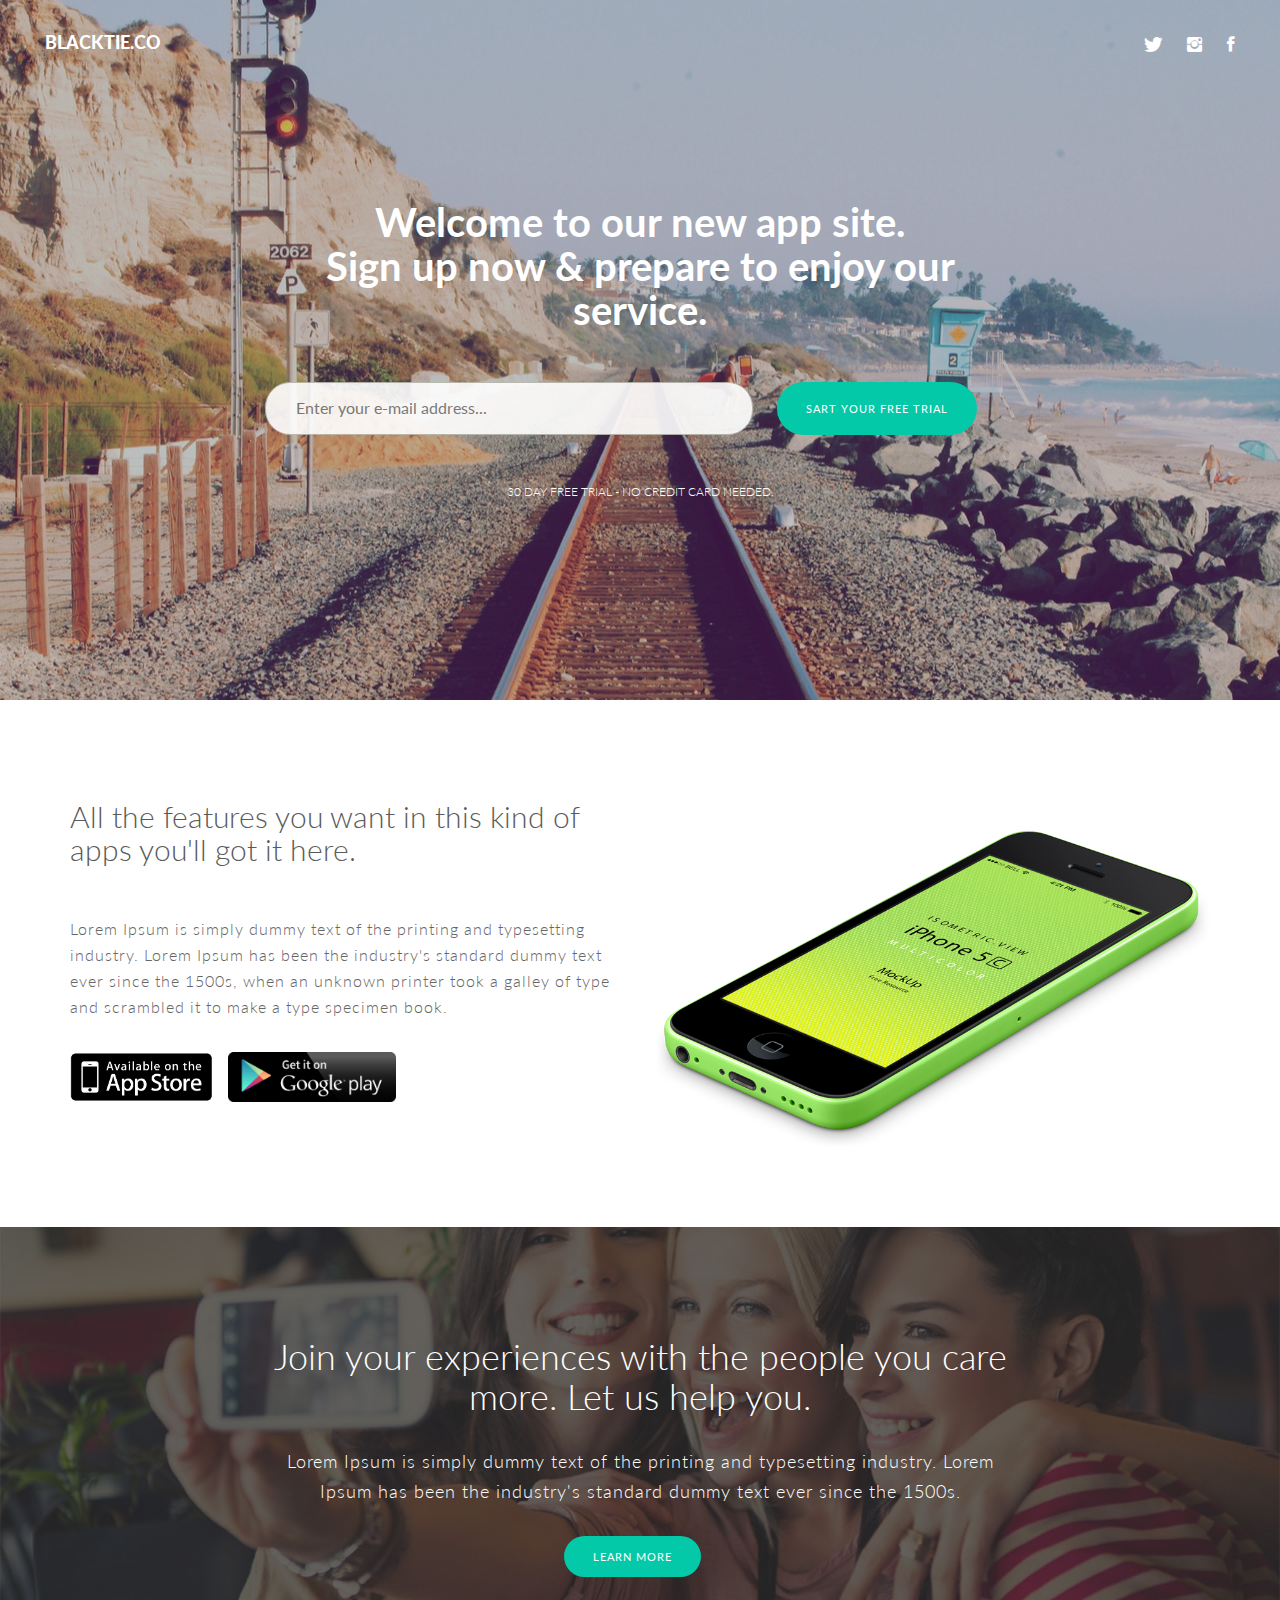
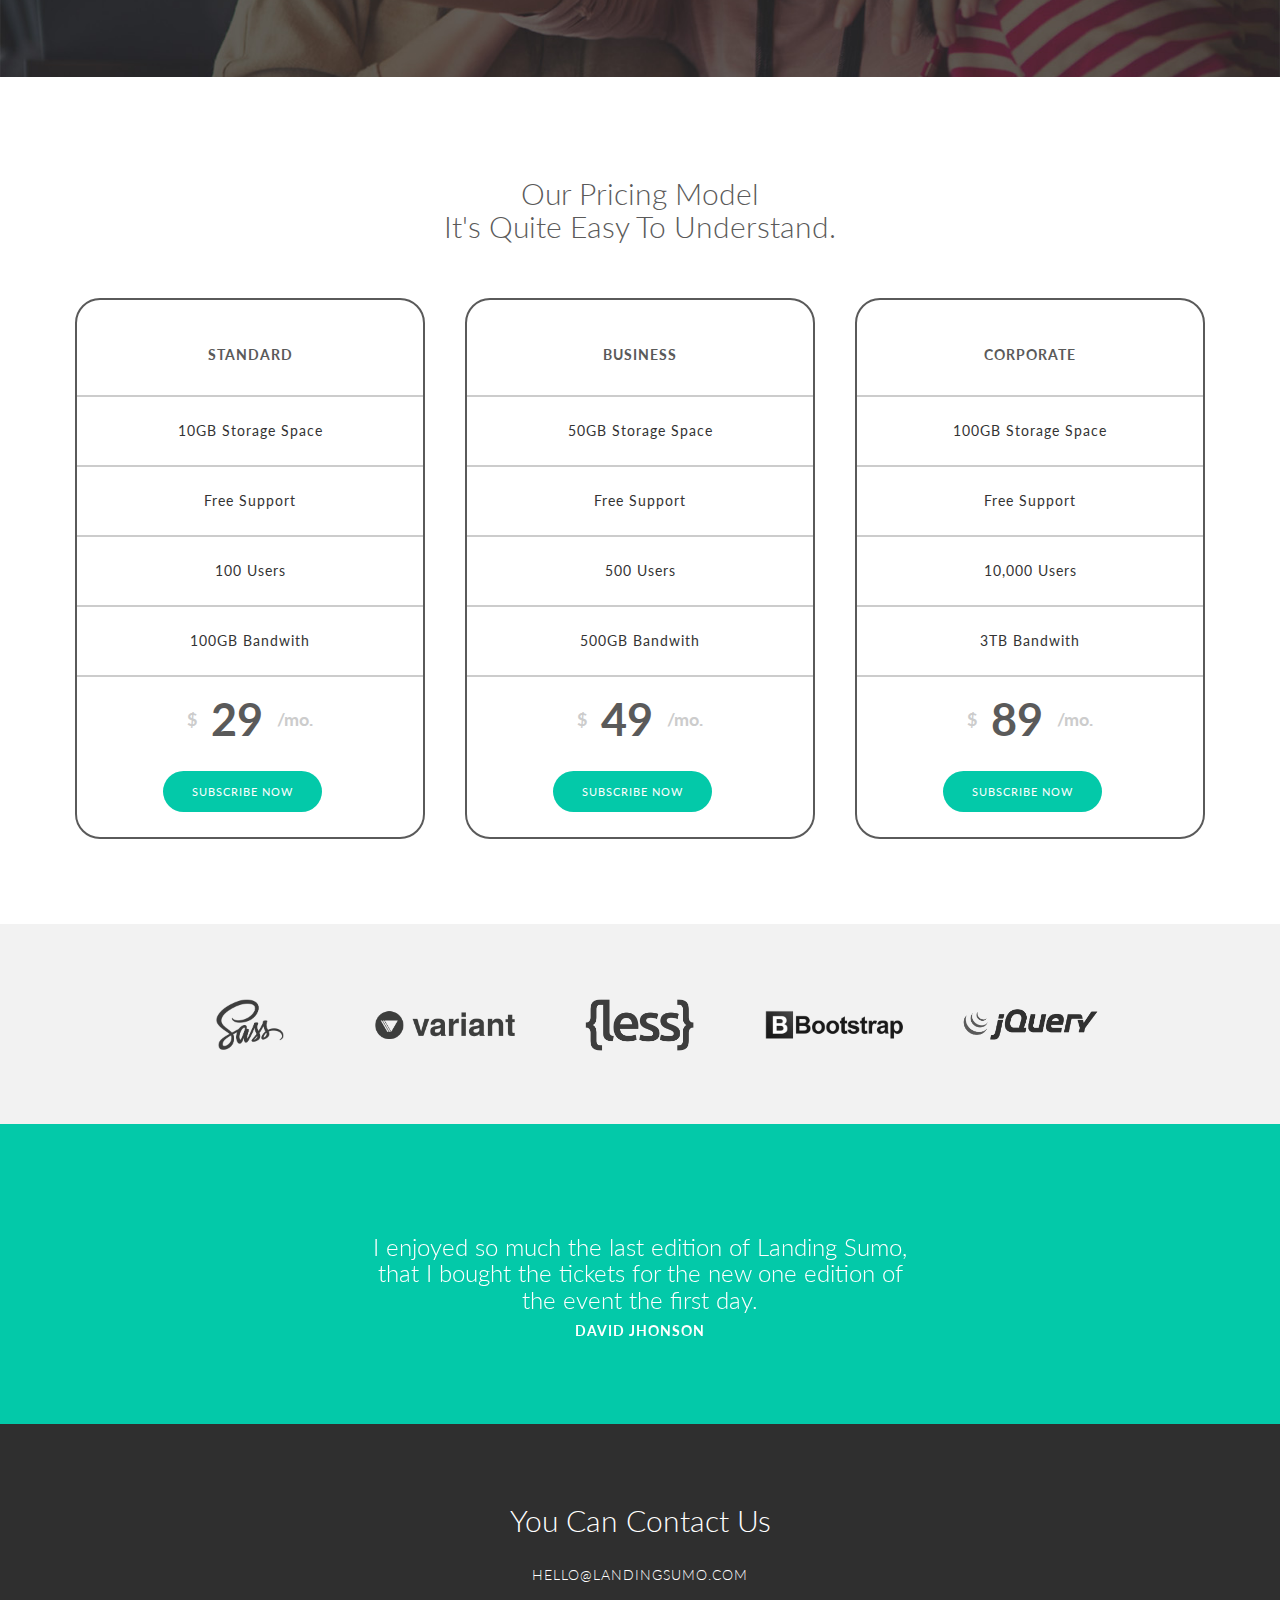
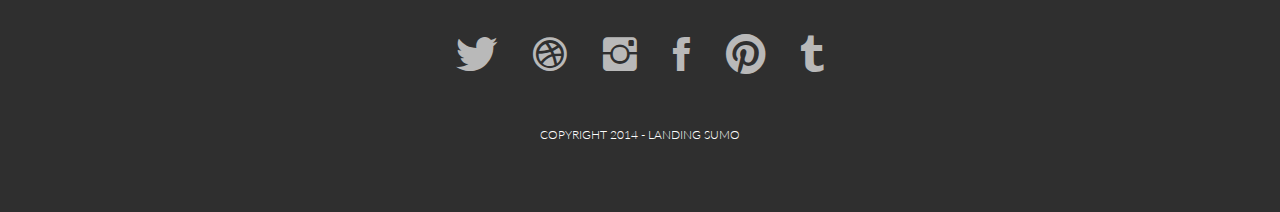
==== index.html @ c18f1198 "init" ====
<!DOCTYPE html>
<html lang="en">
  <head>
    <meta charset="utf-8">
    <meta http-equiv="X-UA-Compatible" content="IE=edge">
    <meta name="viewport" content="width=device-width, initial-scale=1">
    <meta name="description" content="">
    <meta name="author" content="">
    <link rel="icon" href="assets/img/favicon.ico">

    <title>BlackTie.co - Sumo Lading</title>

    <!-- Bootstrap core CSS -->
    <link href="assets/css/bootstrap.css" rel="stylesheet">

    <!-- Custom styles for this template -->
    <link href="assets/css/ionicons.min.css" rel="stylesheet">
    <link href="assets/css/style.css" rel="stylesheet">


    <!-- IE10 viewport hack for Surface/desktop Windows 8 bug -->
    <script src="assets/js/ie10-viewport-bug-workaround.js"></script>

    <!-- HTML5 shim and Respond.js IE8 support of HTML5 elements and media queries -->
    <!--[if lt IE 9]>
      <script src="https://oss.maxcdn.com/html5shiv/3.7.2/html5shiv.min.js"></script>
      <script src="https://oss.maxcdn.com/respond/1.4.2/respond.min.js"></script>
    <![endif]-->
  </head>

  <body>

    <div id="h">
      <div class="logo">BLACKTIE.CO</div>
      <div class="social hidden-xs">
        <a href="#"><i class="ion-social-twitter"></i></a>
        <a href="#"><i class="ion-social-instagram"></i></a>
        <a href="#"><i class="ion-social-facebook"></i></a>
      </div>
      <div class="container">
        <div class="row">
          <div class="col-md-8 col-md-offset-2 centered">
            <h1>Welcome to our new app site.<br/>Sign up now & prepare to enjoy our service.</h1>
            <div class="mtb">
              <form role="form" action="register.php" method="post" enctype="plain"> 
                <input type="email" name="email" class="subscribe-input" placeholder="Enter your e-mail address..." required>
                <button class='btn btn-conf btn-green' type="submit">Sart your free trial</button>
              </form>
            </div><!--/mt-->
            <h6>30 DAY FREE TRIAL - NO CREDIT CARD NEEDED.</h6>
          </div>
        </div><!--/row-->
      </div><!--/container-->
    </div><!-- /H -->

    <div class="container ptb">
      <div class="row">
        <div class="col-md-6">
          <h2>All the features you want in this kind of apps you'll got it here.</h2>
          <p class="mt">Lorem Ipsum is simply dummy text of the printing and typesetting industry. Lorem Ipsum has been the industry's standard dummy text ever since the 1500s, when an unknown printer took a galley of type and scrambled it to make a type specimen book.</p>
          <p class="store">
            <a href="#"><img src="assets/img/app-store.png" height="50" alt=""></a>
            <a href="#"><img src="assets/img/google-play.png" height="50" alt=""></a>
          </p>
        </div>
        <div class="col-md-6">
          <img src="assets/img/phone.png" class="img-responsive mt" alt="">
        </div>
      </div><!--/row-->
    </div><!--/container-->

    <div id="sep">
      <div class="container">
        <div class="row centered">
          <div class="col-md-8 col-md-offset-2">
            <h1>Join your experiences with the people you care more. Let us help you.</h1>
            <h4>Lorem Ipsum is simply dummy text of the printing and typesetting industry. Lorem Ipsum has been the industry's standard dummy text ever since the 1500s.</h4>
            <p><button class="btn btn-conf-2 btn-green">Learn More</button></p>
          </div><!--/col-md-8-->
        </div>
      </div>
    </div><!--/sep-->

    <div class="container ptb">
      <div class="row centered">
        <h2 class="mb">Our Pricing Model<br/>It's Quite Easy To Understand.</h2>
        <div class="col-md-4">
          <div class="price-table">
              <div class="p-head">
                Standard
              </div>
              <div class="p-body">
                <ul class="features">
                  <li>10GB Storage Space</li>
                  <li>Free Support</li>
                  <li>100 Users</li>
                  <li>100GB Bandwith</li>
                </ul>
                <div class="price">
                  <span class="sub">$</span>
                  <span class="detail">29</span>
                  <span class="sub">/mo.</span>
                </div><!--/price-->
                <button class="btn btn-conf-2 btn-green">Subscribe Now</button>
              </div><!--/p-body-->
          </div><!--/price-table-->
        </div><!--/col-md-4-->

         <div class="col-md-4">
          <div class="price-table">
              <div class="p-head">
                Business
              </div>
              <div class="p-body">
                <ul class="features">
                  <li>50GB Storage Space</li>
                  <li>Free Support</li>
                  <li>500 Users</li>
                  <li>500GB Bandwith</li>
                </ul>
                <div class="price">
                  <span class="sub">$</span>
                  <span class="detail">49</span>
                  <span class="sub">/mo.</span>
                </div><!--/price-->
                <button class="btn btn-conf-2 btn-green">Subscribe Now</button>
              </div><!--/p-body-->
          </div><!--/price-table-->
        </div><!--/col-md-4-->

         <div class="col-md-4">
          <div class="price-table">
              <div class="p-head">
                Corporate
              </div>
              <div class="p-body">
                <ul class="features">
                  <li>100GB Storage Space</li>
                  <li>Free Support</li>
                  <li>10,000 Users</li>
                  <li>3TB Bandwith</li>
                </ul>
                <div class="price">
                  <span class="sub">$</span>
                  <span class="detail">89</span>
                  <span class="sub">/mo.</span>
                </div><!--/price-->
                <button class="btn btn-conf-2 btn-green">Subscribe Now</button>
              </div><!--/p-body-->
          </div><!--/price-table-->
        </div><!--/col-md-4-->
      </div><!--/row-->
    </div><!--/container-->

    <div id="g">
      <div class="container">
        <div class="row sponsor centered">
          <div class="col-sm-2 col-sm-offset-1">
            <img src="assets/img/client1.png" alt="">
          </div>
          <div class="col-sm-2">
            <img src="assets/img/client3.png" alt="">
          </div>
          <div class="col-sm-2">
            <img src="assets/img/client2.png" alt="">
          </div>
          <div class="col-sm-2">
            <img src="assets/img/client4.png" alt="">
          </div>
          <div class="col-sm-2">
            <img src="assets/img/client5.png" alt="">
          </div>
        </div><!--/row-->
      </div>
    </div><!--/g-->

    <div id="green">
      <div class="container">
        <div class="row">
          <div class="col-md-6 col-md-offset-3 centered">
            <div id="carousel-example-generic" class="carousel slide" data-ride="carousel">
              <!-- Wrapper for slides -->
              <div class="carousel-inner">
                <div class="item active">
                  <h3>I enjoyed so much the last edition of Landing Sumo, that I bought the tickets for the new one edition of the event the first day.</h3>
                  <h5><tgr>DAVID JHONSON</tgr></h5>
                </div>
                <div class="item">
                  <h3>It is a long established fact that a reader will be distracted by the readable content of a page when looking at its layout.</h3>
                  <h5><tgr>MARK LAWRENCE</tgr></h5>
                </div>
                <div class="item">
                  <h3>There are many variations of passages of Lorem Ipsum available, but the majority have suffered alteration, by injected humour.</h3>
                  <h5><tgr>LISA SMITH</tgr></h5>
                </div>
              </div>
            </div><!--/Carousel-->

          </div>
        </div><!--/row-->
      </div><!--/container-->
    </div><!--/green-->

    <div id="f">
      <div class="container">
        <div class="row centered">
          <h2>You Can Contact Us</h2>
          <h5>HELLO@LANDINGSUMO.COM</h5>

          <p class="mt">
            <a href="#"><i class="ion-social-twitter"></i></a>
            <a href="#"><i class="ion-social-dribbble"></i></a>
            <a href="#"><i class="ion-social-instagram"></i></a>
            <a href="#"><i class="ion-social-facebook"></i></a>
            <a href="#"><i class="ion-social-pinterest"></i></a>
            <a href="#"><i class="ion-social-tumblr"></i></a>
          </p>
          <h6 class="mt">COPYRIGHT 2014 - LANDING SUMO</h6>
        </div><!--/row-->
      </div><!--/container-->
    </div><!--/F-->

    <!-- Bootstrap core JavaScript
    ================================================== -->
    <!-- Placed at the end of the document so the pages load faster -->
    <script src="assets/js/jquery.min.js"></script>
    <script src="assets/js/bootstrap.min.js"></script>
    <script src="assets/js/retina-1.1.0.js"></script>
  </body>
</html>
---- assets/css/style.css ----
/*
 * Author: Carlos Alvarez
 * URL: http://alvarez.is
 *
 * Project Name: Landing Sumo - Theme 20
 * URL: http://LandingSumo.com
 * Version: 1.0
 * Exclusive Freebie for BlackTie.co
 */

/*	################################################################
	1. GENERAL STRUCTURES
################################################################# */

/* Import fonts */
@import url(http://fonts.googleapis.com/css?family=Lato:300,400,700,900);

* { 
	margin: 0;
	padding: 0px;
    font-family: 'Lato', sans-serif;
} 
body { 
	background: #fff; 
	margin: 0; 
	color: #5a5a5a;
}

h1, h2, h3, h4, h5, h6 {
    font-family: 'Lato', sans-serif;
	font-weight: 300;
}


p { 
	padding: 0; 
	margin-bottom: 12px; 
    font-family: 'Lato', sans-serif;
	font-weight: 300;
	font-size: 16px; 
	line-height: 26px;
	letter-spacing: 1px;
	color: #666; 
	margin-top: 10px; 
}

html,
body {
	height: 100%;
}

.alignleft { float: left; }
.alignright { float: right; }
.aligncenter {
	margin-left: auto;
	margin-right: auto;
	display: block;
	clear: both;
}
.centered {text-align: center}
.mt {margin-top: 50px;}
.mb {margin-bottom: 50px;}
.mtb {margin-top: 50px; margin-bottom: 50px;}
.mtb2 { margin-top: 100px; margin-bottom: 100px;}
.ptb {padding-top: 80px; padding-bottom: 80px;}

.clear {
	clear: both;
	display: block;
	font-size: 0;
	height: 0;
	line-height: 0;
	width:100%;
}
::-moz-selection  {
	color: #fff;
	text-shadow:none;
	background:#2B2E31;
}
::selection {
	color: #fff;
	text-shadow:none;
	background:#2B2E31;
}
*,
*:after,
*:before {
	-webkit-box-sizing: border-box;
	-moz-box-sizing: border-box;
	box-sizing: border-box;
	padding: 0;
	margin: 0;
}
a { 
	padding: 0;
	margin: 0;
	text-decoration: none; 
	-webkit-transition: background-color .4s linear, color .4s linear;
	-moz-transition: background-color .4s linear, color .4s linear;
	-o-transition: background-color .4s linear, color .4s linear;
	-ms-transition: background-color .4s linear, color .4s linear;
	transition: background-color .4s linear, color .4s linear;
	color: #1abc9c;
}
a:hover,
a:focus {
  text-decoration: none;
  color:#696E74;
}

.nopadding {
	padding: 0px !important;
	margin: 0px;
}


/* FORM CONFIGURATION */

input {
	font-size: 16px;
	min-height: 40px;
	border-radius: 25px;
	line-height: 20px;
	padding: 15px 30px 16px;
	border: 1px solid #b9b9af;
	margin-bottom: 10px;
	background-color: #fff;
	opacity: 0.9;
	-webkit-transition: background-color 0.2s;
	transition: background-color 0.2s;
}

.subscribe-input {
	float: left;
	width: 65%;
	text-align: left;
	margin-right: 2px;
}

@media screen and (max-width: 767px) {
	.subscribe-input {
		width: 100%;
	}
}

.subscribe-submit {
	right: 0;
}

.btn-download {
	background: #FDE3A7;
}

/*Buttons Configuration */
.btn-conf {
	border-radius: 50px;
	margin-right: 15px;
	font-size: 11px;
	letter-spacing: 1px;
	text-transform: uppercase;
	padding: 18px 28px 17px 28px;
	}

.btn-conf-2 {
	border-radius: 50px;
	margin-right: 15px;
	font-size: 11px;
	letter-spacing: 1px;
	text-transform: uppercase;
	padding: 12px 28px 11px 28px;
	margin-top: 20px;
	}	

.btn-green {
	background: #03C9A9;
	color: white
}

/* HEADER SECTION */
#h {
	background: url(../img/header.jpg) no-repeat center top;
	padding-top: 180px;
	text-align:center;
	background-attachment: relative;
	background-position: center center;
	min-height: 700px;
	width: 100%;
	color: white;
	
    -webkit-background-size: 100%;
    -moz-background-size: 100%;
    -o-background-size: 100%;
    background-size: 100%;

    -webkit-background-size: cover;
    -moz-background-size: cover;
    -o-background-size: cover;
    background-size: cover;
}

#h .logo {
	top: 30px;
	left: 45px;
	font-size: 18px;
	font-weight: 900;
	position:absolute; 
}

#h .social {
	top: 30px;
	right: 45px;
	font-size: 20px;
	position: absolute;
}

#h .social i {
	margin-left: 20px;
}

#h .social a {
	color: white;
}

#h h1 {
	font-weight: 700;
	color: white;
	font-size: 40px;
}

/* Store Links */
.store img {
	margin-right: 10px;
	margin-top: 20px;
}

/* SEP */
#sep {
	background: url(../img/sep.jpg) no-repeat center top;
	padding-top: 90px;
	text-align:center;
	background-attachment: relative;
	background-position: center center;
	min-height: 450px;
	width: 100%;
	color: white;
	
    -webkit-background-size: 100%;
    -moz-background-size: 100%;
    -o-background-size: 100%;
    background-size: 100%;

    -webkit-background-size: cover;
    -moz-background-size: cover;
    -o-background-size: cover;
    background-size: cover;
}

#sep h4 {
	letter-spacing: 1px;
	line-height: 30px;
	margin-top: 30px;
}

/* Pricing Tables */
.price-table {
	border: 2px solid #5a5a5a;
	border-radius: 25px;
	padding-top: 15px;
	padding-bottom: 25px;
	margin: 5px; 
}

.price-table .p-head {
	font-weight: 700;
	font-size: 14px;
	letter-spacing: 1px;
	text-transform: uppercase;
	line-height: 80px;
	border-bottom: 2px solid #ccc;
}

.price-table .p-body .features li {
	color: #333333;
	border-bottom: 2px solid #ccc;
	padding: 24px 0px;
	margin: 0;
	letter-spacing: 1px;
}

.p-body .price .detail {
	font-weight: 700;
	font-size: 45px;
	margin-left: 10px;
	margin-right: 10px;
}

.p-body .price .sub {
	font-size: 18px;
	color: #ccc;
	position: relative;
	bottom: 10px;
	font-weight: 700;
}

ul {
	list-style-type: none;
}

/* SPONSORS */
#g {
	background: #f2f2f2;
	padding-top: 60px;
	padding-bottom: 60px;
}

.sponsor img {
	max-width: 140px;
	max-height: 60px;
	vertical-align: middle;
}

.sponsor .col-sm-2 {
	height: 80px;
	line-height: 80px;
}

/* GREEN SECTION - TESTIMONIAL */

#green {
	padding-top: 90px;
	padding-bottom: 60px;
	min-height: 300px;
	background: #03C9A9;
	color: white;
}

#green tgr {
	font-weight: 700;
	letter-spacing: 1px;
}

/* FOOTER */
#f {
	padding-top: 60px;
	padding-bottom: 60px;
	background: #2f2f2f;
	color: white;
}

#f h5 {
	margin-top: 30px;
	letter-spacing: 1px;
}

#f i {
	font-size: 45px;
	margin: 15px;
}

#f a {
	color: #b9b9b9;
}

#f a:hover {
	color: #03C9A9;
}
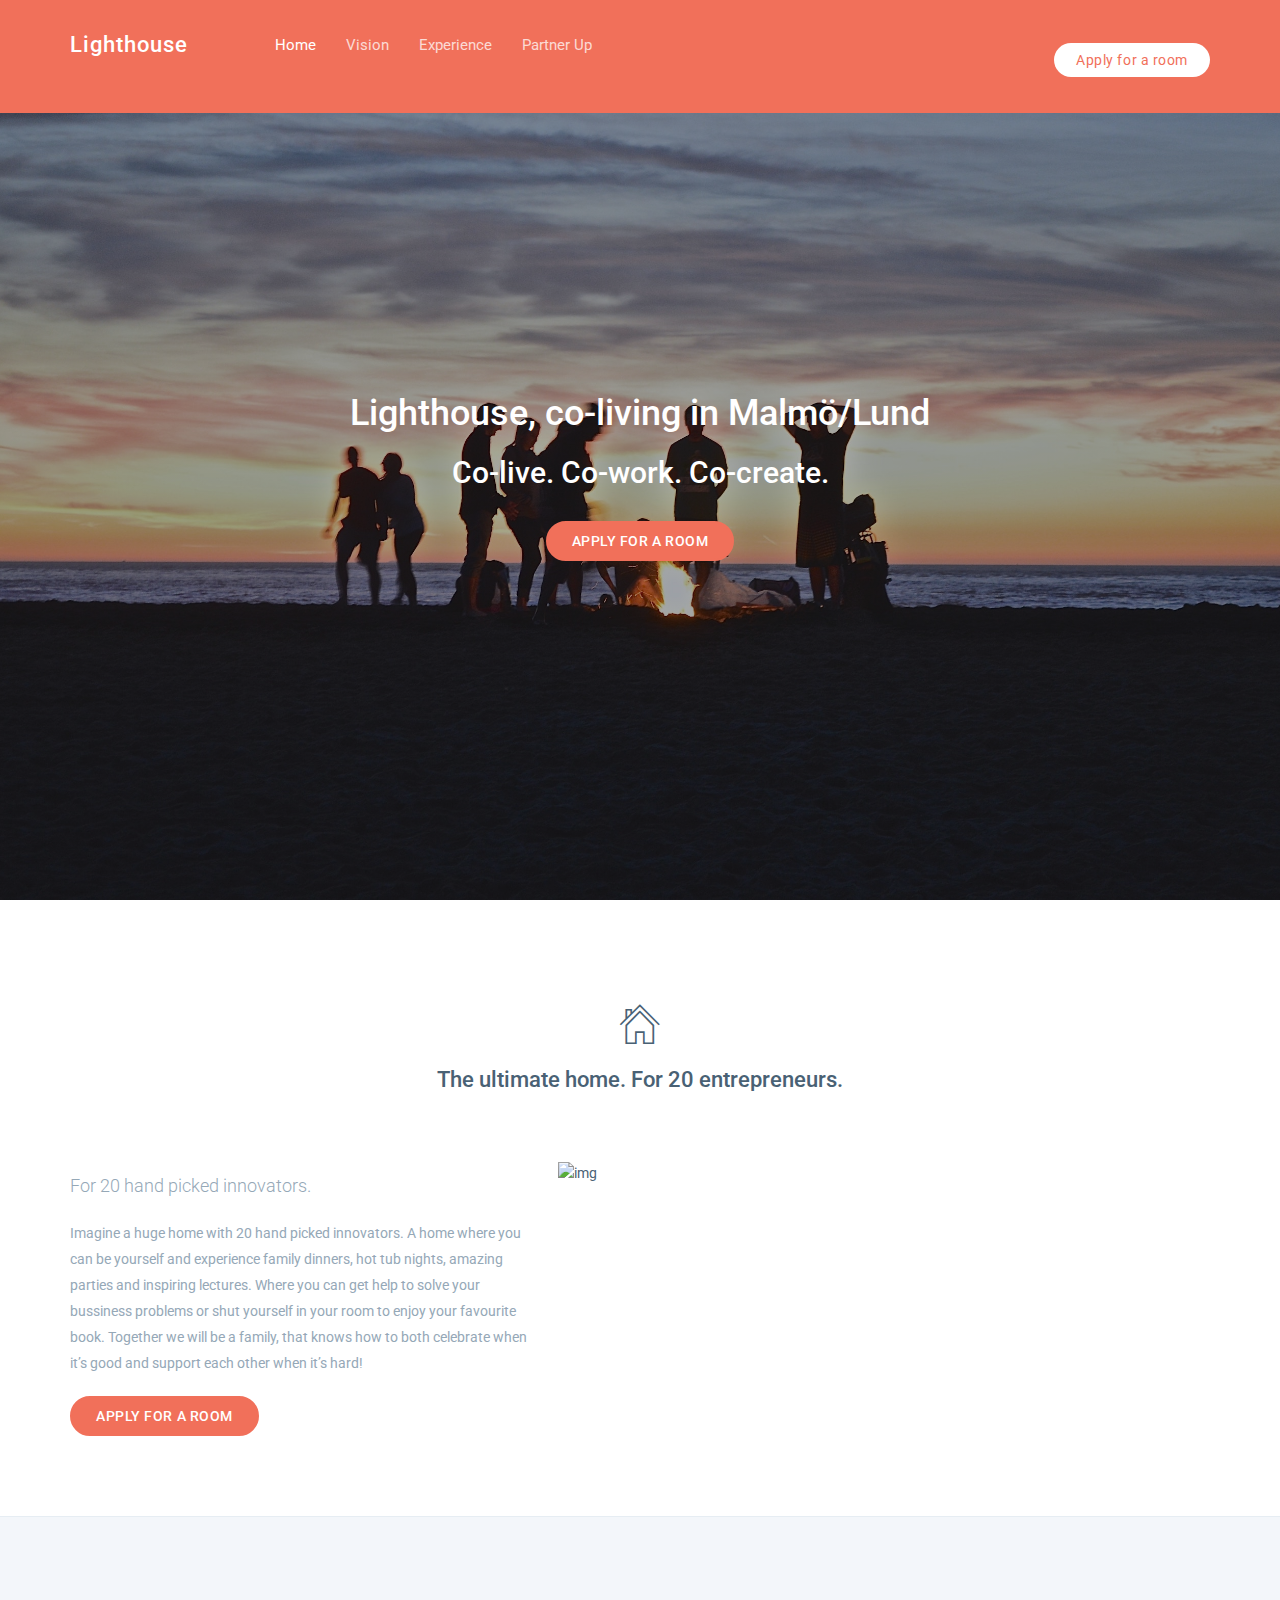
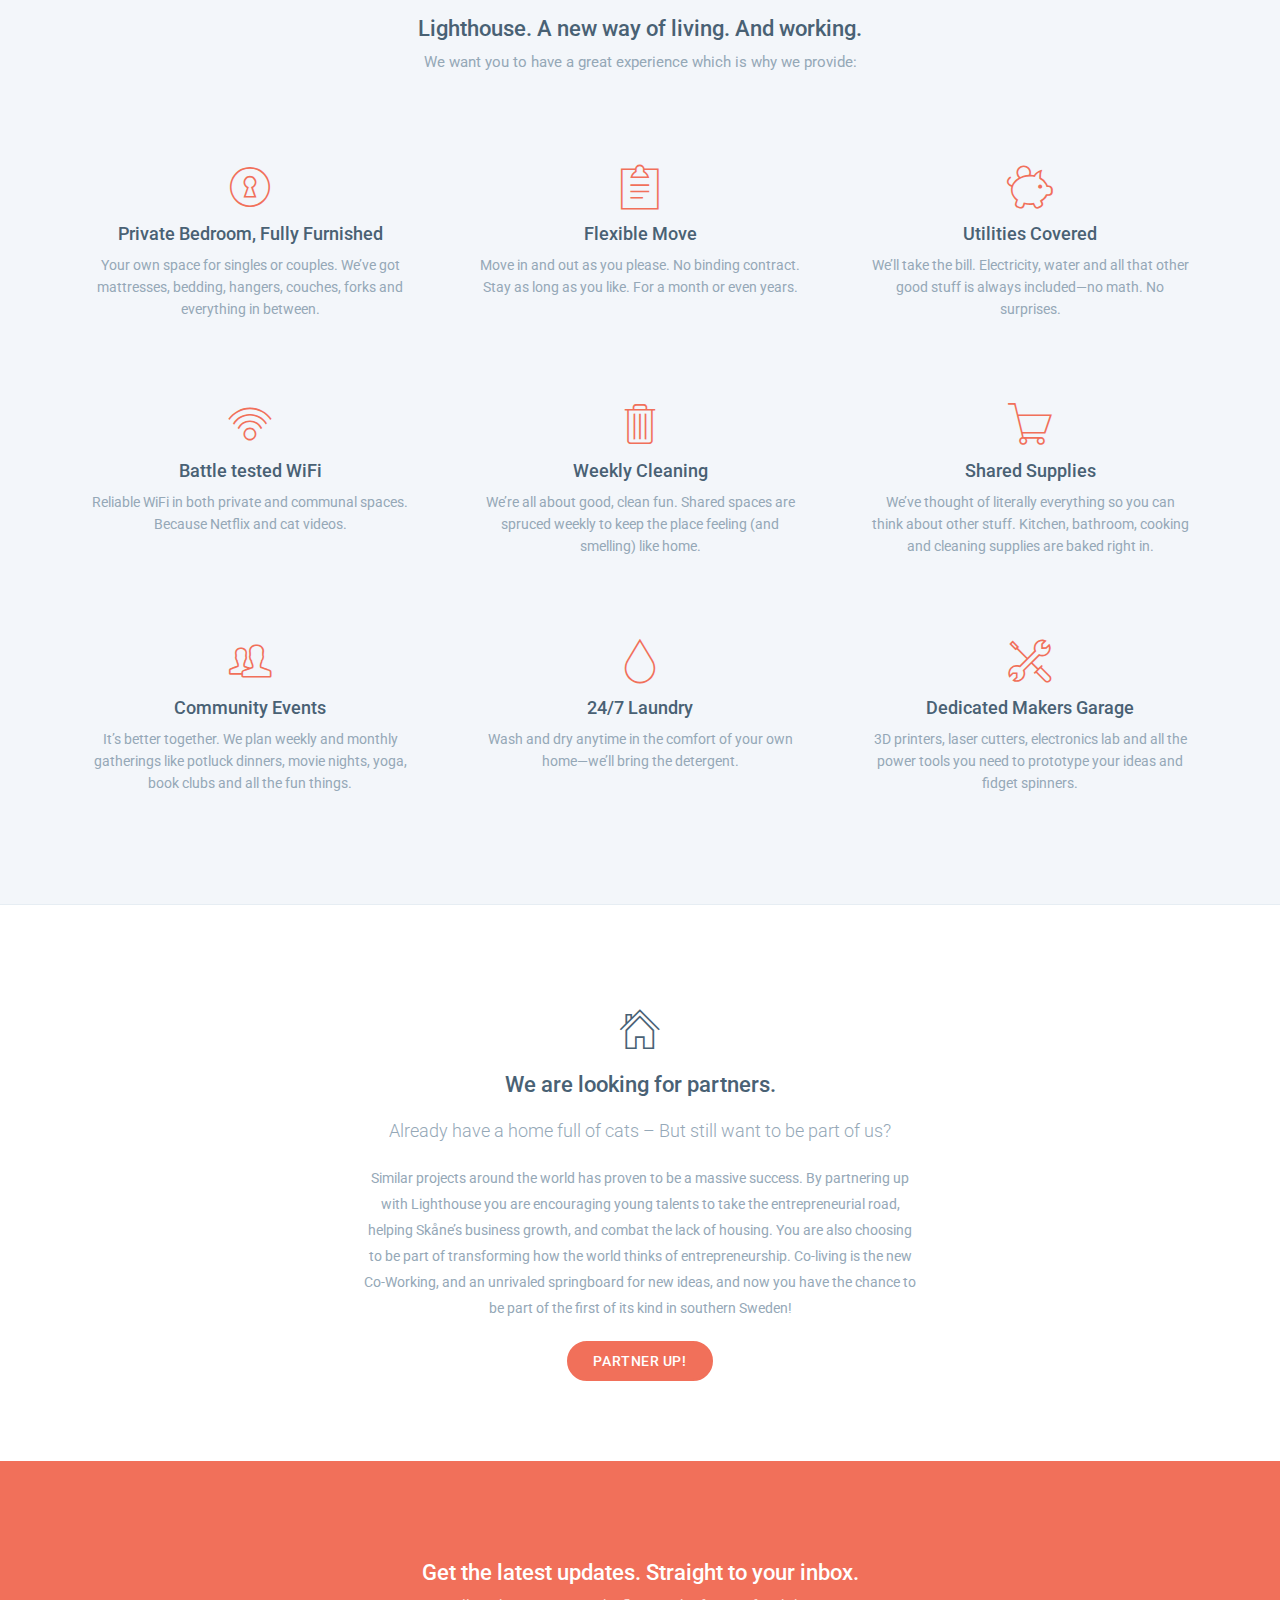
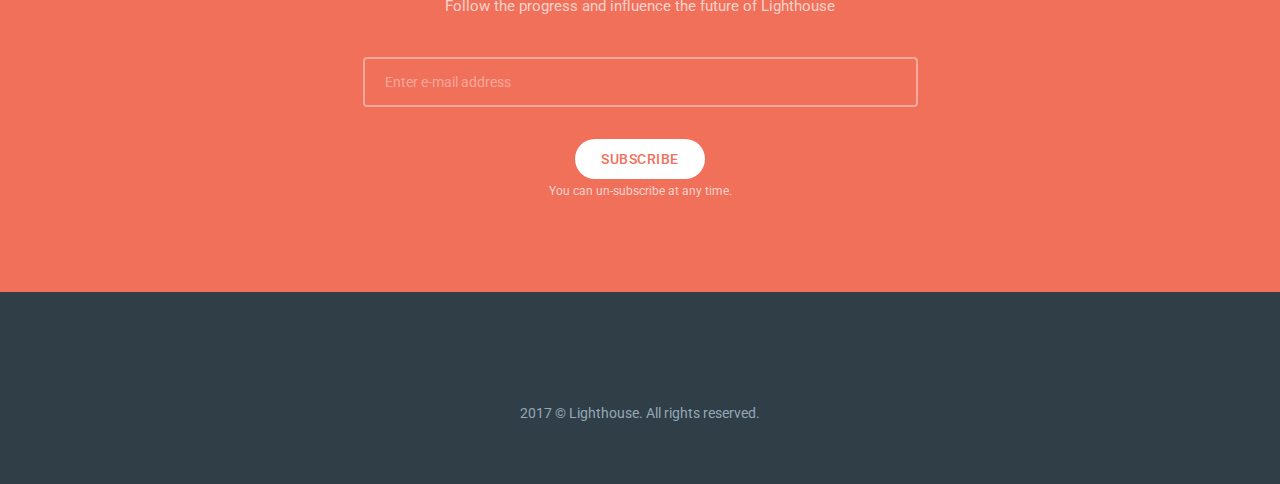
==== commit 86aebcd8: "First version" ====
--- a/index.html
+++ b/index.html
@@ -1,230 +1,398 @@
-<!DOCTYPE html>
-<html lang="en">
-  <head>
-    <meta charset="utf-8">
-    <meta http-equiv="X-UA-Compatible" content="IE=edge">
-    <meta name="viewport" content="width=device-width, initial-scale=1">
-    <meta name="description" content="">
-    <meta name="author" content="">
-    <link rel="icon" href="assets/img/favicon.ico">
-
-    <title>BlackTie.co - Sumo Lading</title>
-
-    <!-- Bootstrap core CSS -->
-    <link href="assets/css/bootstrap.css" rel="stylesheet">
-
-    <!-- Custom styles for this template -->
-    <link href="assets/css/ionicons.min.css" rel="stylesheet">
-    <link href="assets/css/style.css" rel="stylesheet">
-
-
-    <!-- IE10 viewport hack for Surface/desktop Windows 8 bug -->
-    <script src="assets/js/ie10-viewport-bug-workaround.js"></script>
-
-    <!-- HTML5 shim and Respond.js IE8 support of HTML5 elements and media queries -->
-    <!--[if lt IE 9]>
-      <script src="https://oss.maxcdn.com/html5shiv/3.7.2/html5shiv.min.js"></script>
-      <script src="https://oss.maxcdn.com/respond/1.4.2/respond.min.js"></script>
-    <![endif]-->
-  </head>
-
-  <body>
-
-    <div id="h">
-      <div class="logo">BLACKTIE.CO</div>
-      <div class="social hidden-xs">
-        <a href="#"><i class="ion-social-twitter"></i></a>
-        <a href="#"><i class="ion-social-instagram"></i></a>
-        <a href="#"><i class="ion-social-facebook"></i></a>
-      </div>
-      <div class="container">
-        <div class="row">
-          <div class="col-md-8 col-md-offset-2 centered">
-            <h1>Welcome to our new app site.<br/>Sign up now & prepare to enjoy our service.</h1>
-            <div class="mtb">
-              <form role="form" action="register.php" method="post" enctype="plain"> 
-                <input type="email" name="email" class="subscribe-input" placeholder="Enter your e-mail address..." required>
-                <button class='btn btn-conf btn-green' type="submit">Sart your free trial</button>
-              </form>
-            </div><!--/mt-->
-            <h6>30 DAY FREE TRIAL - NO CREDIT CARD NEEDED.</h6>
-          </div>
-        </div><!--/row-->
-      </div><!--/container-->
-    </div><!-- /H -->
-
-    <div class="container ptb">
-      <div class="row">
-        <div class="col-md-6">
-          <h2>All the features you want in this kind of apps you'll got it here.</h2>
-          <p class="mt">Lorem Ipsum is simply dummy text of the printing and typesetting industry. Lorem Ipsum has been the industry's standard dummy text ever since the 1500s, when an unknown printer took a galley of type and scrambled it to make a type specimen book.</p>
-          <p class="store">
-            <a href="#"><img src="assets/img/app-store.png" height="50" alt=""></a>
-            <a href="#"><img src="assets/img/google-play.png" height="50" alt=""></a>
-          </p>
-        </div>
-        <div class="col-md-6">
-          <img src="assets/img/phone.png" class="img-responsive mt" alt="">
-        </div>
-      </div><!--/row-->
-    </div><!--/container-->
-
-    <div id="sep">
-      <div class="container">
-        <div class="row centered">
-          <div class="col-md-8 col-md-offset-2">
-            <h1>Join your experiences with the people you care more. Let us help you.</h1>
-            <h4>Lorem Ipsum is simply dummy text of the printing and typesetting industry. Lorem Ipsum has been the industry's standard dummy text ever since the 1500s.</h4>
-            <p><button class="btn btn-conf-2 btn-green">Learn More</button></p>
-          </div><!--/col-md-8-->
-        </div>
-      </div>
-    </div><!--/sep-->
-
-    <div class="container ptb">
-      <div class="row centered">
-        <h2 class="mb">Our Pricing Model<br/>It's Quite Easy To Understand.</h2>
-        <div class="col-md-4">
-          <div class="price-table">
-              <div class="p-head">
-                Standard
-              </div>
-              <div class="p-body">
-                <ul class="features">
-                  <li>10GB Storage Space</li>
-                  <li>Free Support</li>
-                  <li>100 Users</li>
-                  <li>100GB Bandwith</li>
-                </ul>
-                <div class="price">
-                  <span class="sub">$</span>
-                  <span class="detail">29</span>
-                  <span class="sub">/mo.</span>
-                </div><!--/price-->
-                <button class="btn btn-conf-2 btn-green">Subscribe Now</button>
-              </div><!--/p-body-->
-          </div><!--/price-table-->
-        </div><!--/col-md-4-->
-
-         <div class="col-md-4">
-          <div class="price-table">
-              <div class="p-head">
-                Business
-              </div>
-              <div class="p-body">
-                <ul class="features">
-                  <li>50GB Storage Space</li>
-                  <li>Free Support</li>
-                  <li>500 Users</li>
-                  <li>500GB Bandwith</li>
-                </ul>
-                <div class="price">
-                  <span class="sub">$</span>
-                  <span class="detail">49</span>
-                  <span class="sub">/mo.</span>
-                </div><!--/price-->
-                <button class="btn btn-conf-2 btn-green">Subscribe Now</button>
-              </div><!--/p-body-->
-          </div><!--/price-table-->
-        </div><!--/col-md-4-->
-
-         <div class="col-md-4">
-          <div class="price-table">
-              <div class="p-head">
-                Corporate
-              </div>
-              <div class="p-body">
-                <ul class="features">
-                  <li>100GB Storage Space</li>
-                  <li>Free Support</li>
-                  <li>10,000 Users</li>
-                  <li>3TB Bandwith</li>
-                </ul>
-                <div class="price">
-                  <span class="sub">$</span>
-                  <span class="detail">89</span>
-                  <span class="sub">/mo.</span>
-                </div><!--/price-->
-                <button class="btn btn-conf-2 btn-green">Subscribe Now</button>
-              </div><!--/p-body-->
-          </div><!--/price-table-->
-        </div><!--/col-md-4-->
-      </div><!--/row-->
-    </div><!--/container-->
-
-    <div id="g">
-      <div class="container">
-        <div class="row sponsor centered">
-          <div class="col-sm-2 col-sm-offset-1">
-            <img src="assets/img/client1.png" alt="">
-          </div>
-          <div class="col-sm-2">
-            <img src="assets/img/client3.png" alt="">
-          </div>
-          <div class="col-sm-2">
-            <img src="assets/img/client2.png" alt="">
-          </div>
-          <div class="col-sm-2">
-            <img src="assets/img/client4.png" alt="">
-          </div>
-          <div class="col-sm-2">
-            <img src="assets/img/client5.png" alt="">
-          </div>
-        </div><!--/row-->
-      </div>
-    </div><!--/g-->
-
-    <div id="green">
-      <div class="container">
-        <div class="row">
-          <div class="col-md-6 col-md-offset-3 centered">
-            <div id="carousel-example-generic" class="carousel slide" data-ride="carousel">
-              <!-- Wrapper for slides -->
-              <div class="carousel-inner">
-                <div class="item active">
-                  <h3>I enjoyed so much the last edition of Landing Sumo, that I bought the tickets for the new one edition of the event the first day.</h3>
-                  <h5><tgr>DAVID JHONSON</tgr></h5>
-                </div>
-                <div class="item">
-                  <h3>It is a long established fact that a reader will be distracted by the readable content of a page when looking at its layout.</h3>
-                  <h5><tgr>MARK LAWRENCE</tgr></h5>
-                </div>
-                <div class="item">
-                  <h3>There are many variations of passages of Lorem Ipsum available, but the majority have suffered alteration, by injected humour.</h3>
-                  <h5><tgr>LISA SMITH</tgr></h5>
-                </div>
-              </div>
-            </div><!--/Carousel-->
-
-          </div>
-        </div><!--/row-->
-      </div><!--/container-->
-    </div><!--/green-->
-
-    <div id="f">
-      <div class="container">
-        <div class="row centered">
-          <h2>You Can Contact Us</h2>
-          <h5>HELLO@LANDINGSUMO.COM</h5>
-
-          <p class="mt">
-            <a href="#"><i class="ion-social-twitter"></i></a>
-            <a href="#"><i class="ion-social-dribbble"></i></a>
-            <a href="#"><i class="ion-social-instagram"></i></a>
-            <a href="#"><i class="ion-social-facebook"></i></a>
-            <a href="#"><i class="ion-social-pinterest"></i></a>
-            <a href="#"><i class="ion-social-tumblr"></i></a>
-          </p>
-          <h6 class="mt">COPYRIGHT 2014 - LANDING SUMO</h6>
-        </div><!--/row-->
-      </div><!--/container-->
-    </div><!--/F-->
-
-    <!-- Bootstrap core JavaScript
-    ================================================== -->
-    <!-- Placed at the end of the document so the pages load faster -->
-    <script src="assets/js/jquery.min.js"></script>
-    <script src="assets/js/bootstrap.min.js"></script>
-    <script src="assets/js/retina-1.1.0.js"></script>
-  </body>
-</html>
+<!DOCTYPE html>
+<html lang="en">
+    <head>
+        <meta charset="utf-8" />
+        <title>Lighthouse Co-living in Malmö/Lund</title>
+        <meta name="viewport" content="width=device-width, initial-scale=1.0, maximum-scale=1.0, user-scalable=no" />
+        <meta content="A fully responsive landing page template" name="description" />
+        <meta content="Coderthemes" name="author" />
+        <meta http-equiv="X-UA-Compatible" content="IE=edge" />
+
+        <link rel="shortcut icon" href="images/favicon.ico">
+
+        <!-- Google Fonts -->
+        <link href='https://fonts.googleapis.com/css?family=Pacifico' rel='stylesheet' type='text/css'>
+        <link href='https://fonts.googleapis.com/css?family=Roboto:400,300,500,700' rel='stylesheet' type='text/css'>
+
+        <!-- Bootstrap core CSS -->
+        <link href="css/bootstrap.min.css" rel="stylesheet">
+
+        <!-- Font Icons CSS -->
+        <link href="css/pe-icon-7-stroke.css" rel="stylesheet">
+
+        <!-- Custom styles for this template -->
+        <link href="css/style.css" rel="stylesheet">
+
+        <!-- Color style -->
+        <link href="css/colors/lighthouse.css" rel="stylesheet">
+
+        <!-- HTML5 shim and Respond.js IE8 support of HTML5 tooltipss and media queries -->
+        <!--[if lt IE 9]>
+          <script src="js/html5shiv.js"></script>
+          <script src="js/respond.min.js"></script>
+        <![endif]-->
+
+    </head>
+
+
+    <body data-spy="scroll" data-target="#navbar-menu">
+
+        <!-- Navbar -->
+        <div class="navbar navbar-custom navbar-fixed-top sticky" role="navigation" id="sticky-nav">
+            <div class="container">
+
+                <!-- Navbar-header -->
+                <div class="navbar-header">
+
+                    <!-- Responsive menu button -->
+                    <button type="button" class="navbar-toggle" data-toggle="collapse" data-target=".navbar-collapse">
+                        <span class="sr-only">Toggle navigation</span>
+                        <span class="icon-bar"></span>
+                        <span class="icon-bar"></span>
+                        <span class="icon-bar"></span>
+                    </button>
+
+                    <!-- LOGO -->
+                    <a class="navbar-brand logo" href="index.html">
+                        Lighthouse
+                    </a>
+
+                </div>
+                <!-- end navbar-header -->
+
+                <!-- menu -->
+                <div class="navbar-collapse collapse" id="navbar-menu">
+
+                    <!-- Navbar left -->
+                    <ul class="nav navbar-nav nav-custom-left">
+                        <li class="active">
+                            <a href="#home" class="nav-link">Home</a>
+                        </li>
+                        <li>
+                            <a href="#vision" class="nav-link">Vision</a>
+                        </li>
+                        <li>
+                            <a href="#experience" class="nav-link">Experience</a>
+                        </li>
+                        <li>
+                            <a href="#partner-up" class="nav-link">Partner Up</a>
+                        </li>
+
+                        <!-- DROPDOWN
+
+                          <li class="dropdown">
+                            <a href="#" data-toggle="dropdown">
+                                Pages
+                                <span class="caret"></span>
+                            </a>
+                            <ul class="dropdown-menu arrow">
+                                <li><a href="about-us.html">About Us</a></li>
+                                <li><a href="contact.html">Contact</a></li>
+                                <li><a href="faq.html">FAQ</a></li>
+                            </ul>
+                        </li>
+                      END DROWDOWN  -->
+
+                    </ul>
+
+                    <!-- Navbar right -->
+                    <ul class="nav navbar-nav navbar-right">
+                        <li>
+                          <a href="https://lighthousecoliving.typeform.com/to/xXuNn3" target="_blank">
+                            <button href="https://lighthousecoliving.typeform.com/to/xXuNn3" type="button" class="btn btn-white-fill navbar-btn-alt">Apply for a room</button>
+                          </a>
+                        </li>
+                    </ul>
+
+                </div>
+                <!--/Menu -->
+            </div>
+            <!-- end container -->
+        </div>
+        <!-- End navbar-custom -->
+
+
+
+        <!-- HOME -->
+        <section class="home bg-img-2" id="home">
+            <div class="container">
+                <div class="row">
+                    <div class="col-sm-12 text-center">
+                        <div class="home-fullscreen" id="home-fullscreen">
+                            <div class="full-screen">
+                                <div class="home-wrapper home-wrapper-alt">
+                                    <h1 class="text-white ">Lighthouse, co-living in Malmö/Lund</h1>
+                                    <h2 class="text-white">Co-live. Co-work. Co-create.</h2>
+                                    <br/>
+                                    <a href="https://lighthousecoliving.typeform.com/to/xXuNn3" target="_blank" class="btn btn-custom">Apply for a room</a>
+                                </div>
+                            </div>
+                        </div>
+                    </div>
+                </div>
+            </div>
+        </section>
+        <!-- END HOME -->
+
+        <!-- Vision -->
+        <section class="section" id="vision">
+            <div class="container">
+
+                <div class="row">
+                    <div class="col-sm-12">
+                        <div class="text-center">
+                            <div class="title-box-icon">
+                                <i class="pe-7s-home"></i>
+                                <h3 class="title">The ultimate home. For 20 entrepreneurs.</h3>
+                            </div>
+                        </div>
+                    </div>
+                </div><!-- end row -->
+
+                <div class="row">
+                    <div class="col-sm-5">
+                        <div class="feat-description">
+                            <h4 class="text-muted">For 20 hand picked innovators.</h4>
+                            <p class="text-muted">Imagine a huge home with 20 hand picked innovators. A home where you can be yourself and experience family dinners, hot tub nights, amazing parties and inspiring lectures. Where you can get help to solve your bussiness problems or shut yourself in your room to enjoy your favourite book. Together we will be a family, that knows how to both celebrate when it’s good and support each other when it’s hard!</p>
+
+                            <a href="https://lighthousecoliving.typeform.com/to/xXuNn3" target="_blank" class="btn btn-custom">Apply for a room</a>
+                        </div>
+                    </div>
+
+                    <div class="col-sm-7">
+                        <img src="images/working.jpg" alt="img" class="img-responsive">
+                    </div>
+
+                </div><!-- end row -->
+
+            </div> <!-- end container -->
+        </section>
+        <!-- end vision -->
+
+
+
+        <!-- Experiencce -->
+        <section class="section bg-light" id="experience">
+            <div class="container">
+
+                <div class="row">
+                    <div class="col-sm-12 text-center">
+                        <h3 class="title">Lighthouse. A new way of living. And working.</h3>
+                        <p class="text-muted sub-title">We want you to have a great experience which is why we provide:</p>
+                    </div>
+                </div> <!-- end row -->
+
+                <div class="row">
+                    <div class="col-sm-4">
+                        <div class="features-box">
+                            <i class="pe-7s-door-lock"></i>
+                            <h4>Private Bedroom, Fully Furnished</h4>
+                            <p class="text-muted">Your own space for singles or couples. We’ve got mattresses, bedding, hangers, couches, forks and everything in between.</p>
+                        </div>
+                    </div>
+
+                    <div class="col-sm-4">
+                        <div class="features-box">
+                            <i class="pe-7s-note2"></i>
+                            <h4>Flexible Move</h4>
+                            <p class="text-muted">Move in and out as you please. No binding contract. Stay as long as you like. For a month or even years.</p>
+                        </div>
+                    </div>
+
+                    <div class="col-sm-4">
+                        <div class="features-box">
+                            <i class="pe-7s-piggy"></i>
+                            <h4>Utilities Covered</h4>
+                            <p class="text-muted">We’ll take the bill. Electricity, water and all that other good stuff is always included—no math. No surprises.</p>
+                        </div>
+                    </div>
+
+                </div> <!-- end row -->
+
+                <div class="row">
+                    <div class="col-sm-4">
+                        <div class="features-box">
+                            <i class="pe-7s-signal"></i>
+                            <h4>Battle tested WiFi</h4>
+                            <p class="text-muted">Reliable WiFi in both private and communal spaces. Because Netflix and cat videos.</p>
+                        </div>
+                    </div>
+
+                    <div class="col-sm-4">
+                        <div class="features-box">
+                            <i class="pe-7s-trash"></i>
+                            <h4>Weekly Cleaning</h4>
+                            <p class="text-muted">We’re all about good, clean fun. Shared spaces are spruced weekly to keep the place feeling (and smelling) like home.</p>
+                        </div>
+                    </div>
+
+                    <div class="col-sm-4">
+                        <div class="features-box">
+                            <i class="pe-7s-cart"></i>
+                            <h4>Shared Supplies</h4>
+                            <p class="text-muted">We’ve thought of literally everything so you can think about other stuff. Kitchen, bathroom, cooking and cleaning supplies are baked right in.</p>
+                        </div>
+                    </div>
+
+                </div> <!-- end row -->
+
+                <div class="row">
+                    <div class="col-sm-4">
+                        <div class="features-box">
+                            <i class="pe-7s-users"></i>
+                            <h4>Community Events</h4>
+                            <p class="text-muted">It’s better together. We plan weekly and monthly gatherings like potluck dinners, movie nights, yoga, book clubs and all the fun things.</p>
+                        </div>
+                    </div>
+
+                    <div class="col-sm-4">
+                        <div class="features-box">
+                            <i class="pe-7s-drop"></i>
+                            <h4>24/7 Laundry</h4>
+                            <p class="text-muted">Wash and dry anytime in the comfort of your own home—we’ll bring the detergent.</p>
+                        </div>
+                    </div>
+
+                    <div class="col-sm-4">
+                        <div class="features-box">
+                            <i class="pe-7s-tools"></i>
+                            <h4>Dedicated Makers Garage</h4>
+                            <p class="text-muted">3D printers, laser cutters, electronics lab and all the power tools you need to prototype your ideas and fidget spinners.</p>
+                        </div>
+                    </div>
+
+                </div> <!-- end row -->
+
+            </div> <!-- end container -->
+        </section>
+        <!-- end Experience -->
+
+        <!-- partner up -->
+        <section class="section" id="partner-up">
+            <div class="container">
+
+              <div class="row">
+                  <div class="col-sm-12">
+                      <div class="text-center">
+                          <div class="title-box-icon">
+                              <i class="pe-7s-home"></i>
+                              <h2 class="title">We are looking for partners.</h2>
+                          </div>
+                      </div>
+                  </div>
+              </div>
+              <!-- end row -->
+
+                <div class="row">
+                    <div class="col-md-6 col-md-offset-3">
+                        <div class="feat-description text-center">
+                            <h4 class="text-muted">Already have a home full of cats – But still want to be part of us?</h4>
+                            <p class="text-muted">Similar projects around the world has proven to be a massive success. By partnering up with Lighthouse you are encouraging young talents to take the entrepreneurial road, helping Skåne’s business growth, and combat the lack of housing. You are also choosing to be part of transforming how the world thinks of entrepreneurship. Co-living is the new Co-Working, and an unrivaled springboard for new ideas, and now you have the chance to be part of the first of its kind in southern Sweden!</p>
+
+                            <a href="" class="btn btn-custom">Partner Up!</a>
+                        </div>
+                    </div>
+                </div><!-- end row -->
+
+            </div> <!-- end container -->
+        </section>
+        <!-- end partner up -->
+
+        <!-- Subscribe -->
+        <section class="section bg-custom">
+            <div class="container">
+
+                <div class="row">
+                    <div class="col-sm-12 text-center">
+                        <h3 class="title text-white">Get the latest updates. Straight to your inbox.</h3>
+                        <p class="text-light sub-title">Follow the progress and influence the future of Lighthouse</p>
+                    </div>
+                </div><!-- End row -->
+
+                <div class="row">
+                    <div class="col-sm-6 col-sm-offset-3">
+                        <form class="text-center" action="http://coderthemes.us13.list-manage.com/subscribe/post?u=0cc5de5f50afa8474a1006b6b&amp;id=e0e46dd0d1"
+                              id="subscribe-form" method="get">
+                            <div class="form-group m-b-0">
+                                <input type="email" class="form-control input-subscribe" id="mce-EMAIL" name="EMAIL"
+                                       placeholder="Enter e-mail address" required>
+                                <label for="mce-EMAIL"></label>
+                            </div>
+
+                            <button type="submit" class="btn btn-white-fill">Subscribe</button>
+                            <p class="text-light">
+                                <small>You can un-subscribe at any time.</small>
+                            </p>
+                        </form>
+                    </div>
+                </div><!-- End row -->
+
+            </div> <!-- end container -->
+        </section>
+        <!-- End Subscribe -->
+
+
+
+        <!-- FOOTER -->
+        <footer class="section bg-gray footer">
+            <div class="container">
+
+<!-- FOOTER LINKS
+                <div class="row">
+                    <div class="col-md-6 text-center">
+                        <h5>Lighthouse</h5>
+                        <ul class="list-unstyled">
+                            <li><a href="">Contact</a></li>
+                            <li><a href="">About Us</a></li>
+                            <li><a href="">FAQ</a></li>
+                            <li><a href="">Partner Up</a></li>
+                        </ul>
+                    </div>
+
+                    <div class="col-md-6 text-center">
+                        <h5>Social</h5>
+                        <ul class="list-unstyled">
+                            <li><a href="">Facebook</a></li>
+                            <li><a href="">Twitter</a></li>
+                            <li><a href="">Behance</a></li>
+                            <li><a href="">Dribbble</a></li>
+                        </ul>
+                    </div>
+
+                </div> "end row"
+END FOOTER LINKS -->
+                <div class="row">
+                    <div class="col-sm-12">
+                        <div class="footer-alt text-center">
+                            <p class="text-muted m-b-0">2017 &copy; Lighthouse. All rights reserved.</p>
+                        </div>
+                    </div>
+                </div> <!-- end row -->
+
+            </div> <!-- end container -->
+        </footer>
+        <!-- END FOOTER -->
+
+
+        <!-- Back to top -->
+        <a href="#" class="back-to-top" id="back-to-top"> <i class="pe-7s-angle-up"> </i> </a>
+
+
+        <!-- js placed at the end of the document so the pages load faster -->
+        <script src="js/jquery-2.1.4.min.js"></script>
+        <script src="js/bootstrap.min.js"></script>
+
+        <!-- Jquery easing -->
+        <script type="text/javascript" src="js/jquery.easing.1.3.min.js"></script>
+
+        <!--sticky header-->
+        <script type="text/javascript" src="js/jquery.sticky.js"></script>
+
+        <!-- mailchimp - ajax form -->
+        <script type="text/javascript" src="js/jquery.ajaxchimp.js"></script>
+
+        <!--common script for all pages-->
+        <script src="js/jquery.app.js"></script>
+
+    </body>
+</html>
--- a/css/pe-icon-7-stroke.css
+++ b/css/pe-icon-7-stroke.css
@@ -0,0 +1,632 @@
+@font-face {
+	font-family: 'Pe-icon-7-stroke';
+	src:url('../fonts/Pe-icon-7-stroke.eot?d7yf1v');
+	src:url('../fonts/Pe-icon-7-stroke.eot?#iefixd7yf1v') format('embedded-opentype'),
+		url('../fonts/Pe-icon-7-stroke.woff?d7yf1v') format('woff'),
+		url('../fonts/Pe-icon-7-stroke.ttf?d7yf1v') format('truetype'),
+		url('../fonts/Pe-icon-7-stroke.svg?d7yf1v#Pe-icon-7-stroke') format('svg');
+	font-weight: normal;
+	font-style: normal;
+}
+
+[class^="pe-7s-"], [class*=" pe-7s-"] {
+	display: inline-block;
+	font-family: 'Pe-icon-7-stroke';
+	speak: none;
+	font-style: normal;
+	font-weight: normal;
+	font-variant: normal;
+	text-transform: none;
+	line-height: 1;
+
+	/* Better Font Rendering =========== */
+	-webkit-font-smoothing: antialiased;
+	-moz-osx-font-smoothing: grayscale;
+}
+
+.pe-7s-album:before {
+	content: "\e6aa";
+}
+.pe-7s-arc:before {
+	content: "\e6ab";
+}
+.pe-7s-back-2:before {
+	content: "\e6ac";
+}
+.pe-7s-bandaid:before {
+	content: "\e6ad";
+}
+.pe-7s-car:before {
+	content: "\e6ae";
+}
+.pe-7s-diamond:before {
+	content: "\e6af";
+}
+.pe-7s-door-lock:before {
+	content: "\e6b0";
+}
+.pe-7s-eyedropper:before {
+	content: "\e6b1";
+}
+.pe-7s-female:before {
+	content: "\e6b2";
+}
+.pe-7s-gym:before {
+	content: "\e6b3";
+}
+.pe-7s-hammer:before {
+	content: "\e6b4";
+}
+.pe-7s-headphones:before {
+	content: "\e6b5";
+}
+.pe-7s-helm:before {
+	content: "\e6b6";
+}
+.pe-7s-hourglass:before {
+	content: "\e6b7";
+}
+.pe-7s-leaf:before {
+	content: "\e6b8";
+}
+.pe-7s-magic-wand:before {
+	content: "\e6b9";
+}
+.pe-7s-male:before {
+	content: "\e6ba";
+}
+.pe-7s-map-2:before {
+	content: "\e6bb";
+}
+.pe-7s-next-2:before {
+	content: "\e6bc";
+}
+.pe-7s-paint-bucket:before {
+	content: "\e6bd";
+}
+.pe-7s-pendrive:before {
+	content: "\e6be";
+}
+.pe-7s-photo:before {
+	content: "\e6bf";
+}
+.pe-7s-piggy:before {
+	content: "\e6c0";
+}
+.pe-7s-plugin:before {
+	content: "\e6c1";
+}
+.pe-7s-refresh-2:before {
+	content: "\e6c2";
+}
+.pe-7s-rocket:before {
+	content: "\e6c3";
+}
+.pe-7s-settings:before {
+	content: "\e6c4";
+}
+.pe-7s-shield:before {
+	content: "\e6c5";
+}
+.pe-7s-smile:before {
+	content: "\e6c6";
+}
+.pe-7s-usb:before {
+	content: "\e6c7";
+}
+.pe-7s-vector:before {
+	content: "\e6c8";
+}
+.pe-7s-wine:before {
+	content: "\e6c9";
+}
+.pe-7s-cloud-upload:before {
+	content: "\e68a";
+}
+.pe-7s-cash:before {
+	content: "\e68c";
+}
+.pe-7s-close:before {
+	content: "\e680";
+}
+.pe-7s-bluetooth:before {
+	content: "\e68d";
+}
+.pe-7s-cloud-download:before {
+	content: "\e68b";
+}
+.pe-7s-way:before {
+	content: "\e68e";
+}
+.pe-7s-close-circle:before {
+	content: "\e681";
+}
+.pe-7s-id:before {
+	content: "\e68f";
+}
+.pe-7s-angle-up:before {
+	content: "\e682";
+}
+.pe-7s-wristwatch:before {
+	content: "\e690";
+}
+.pe-7s-angle-up-circle:before {
+	content: "\e683";
+}
+.pe-7s-world:before {
+	content: "\e691";
+}
+.pe-7s-angle-right:before {
+	content: "\e684";
+}
+.pe-7s-volume:before {
+	content: "\e692";
+}
+.pe-7s-angle-right-circle:before {
+	content: "\e685";
+}
+.pe-7s-users:before {
+	content: "\e693";
+}
+.pe-7s-angle-left:before {
+	content: "\e686";
+}
+.pe-7s-user-female:before {
+	content: "\e694";
+}
+.pe-7s-angle-left-circle:before {
+	content: "\e687";
+}
+.pe-7s-up-arrow:before {
+	content: "\e695";
+}
+.pe-7s-angle-down:before {
+	content: "\e688";
+}
+.pe-7s-switch:before {
+	content: "\e696";
+}
+.pe-7s-angle-down-circle:before {
+	content: "\e689";
+}
+.pe-7s-scissors:before {
+	content: "\e697";
+}
+.pe-7s-wallet:before {
+	content: "\e600";
+}
+.pe-7s-safe:before {
+	content: "\e698";
+}
+.pe-7s-volume2:before {
+	content: "\e601";
+}
+.pe-7s-volume1:before {
+	content: "\e602";
+}
+.pe-7s-voicemail:before {
+	content: "\e603";
+}
+.pe-7s-video:before {
+	content: "\e604";
+}
+.pe-7s-user:before {
+	content: "\e605";
+}
+.pe-7s-upload:before {
+	content: "\e606";
+}
+.pe-7s-unlock:before {
+	content: "\e607";
+}
+.pe-7s-umbrella:before {
+	content: "\e608";
+}
+.pe-7s-trash:before {
+	content: "\e609";
+}
+.pe-7s-tools:before {
+	content: "\e60a";
+}
+.pe-7s-timer:before {
+	content: "\e60b";
+}
+.pe-7s-ticket:before {
+	content: "\e60c";
+}
+.pe-7s-target:before {
+	content: "\e60d";
+}
+.pe-7s-sun:before {
+	content: "\e60e";
+}
+.pe-7s-study:before {
+	content: "\e60f";
+}
+.pe-7s-stopwatch:before {
+	content: "\e610";
+}
+.pe-7s-star:before {
+	content: "\e611";
+}
+.pe-7s-speaker:before {
+	content: "\e612";
+}
+.pe-7s-signal:before {
+	content: "\e613";
+}
+.pe-7s-shuffle:before {
+	content: "\e614";
+}
+.pe-7s-shopbag:before {
+	content: "\e615";
+}
+.pe-7s-share:before {
+	content: "\e616";
+}
+.pe-7s-server:before {
+	content: "\e617";
+}
+.pe-7s-search:before {
+	content: "\e618";
+}
+.pe-7s-film:before {
+	content: "\e6a5";
+}
+.pe-7s-science:before {
+	content: "\e619";
+}
+.pe-7s-disk:before {
+	content: "\e6a6";
+}
+.pe-7s-ribbon:before {
+	content: "\e61a";
+}
+.pe-7s-repeat:before {
+	content: "\e61b";
+}
+.pe-7s-refresh:before {
+	content: "\e61c";
+}
+.pe-7s-add-user:before {
+	content: "\e6a9";
+}
+.pe-7s-refresh-cloud:before {
+	content: "\e61d";
+}
+.pe-7s-paperclip:before {
+	content: "\e69c";
+}
+.pe-7s-radio:before {
+	content: "\e61e";
+}
+.pe-7s-note2:before {
+	content: "\e69d";
+}
+.pe-7s-print:before {
+	content: "\e61f";
+}
+.pe-7s-network:before {
+	content: "\e69e";
+}
+.pe-7s-prev:before {
+	content: "\e620";
+}
+.pe-7s-mute:before {
+	content: "\e69f";
+}
+.pe-7s-power:before {
+	content: "\e621";
+}
+.pe-7s-medal:before {
+	content: "\e6a0";
+}
+.pe-7s-portfolio:before {
+	content: "\e622";
+}
+.pe-7s-like2:before {
+	content: "\e6a1";
+}
+.pe-7s-plus:before {
+	content: "\e623";
+}
+.pe-7s-left-arrow:before {
+	content: "\e6a2";
+}
+.pe-7s-play:before {
+	content: "\e624";
+}
+.pe-7s-key:before {
+	content: "\e6a3";
+}
+.pe-7s-plane:before {
+	content: "\e625";
+}
+.pe-7s-joy:before {
+	content: "\e6a4";
+}
+.pe-7s-photo-gallery:before {
+	content: "\e626";
+}
+.pe-7s-pin:before {
+	content: "\e69b";
+}
+.pe-7s-phone:before {
+	content: "\e627";
+}
+.pe-7s-plug:before {
+	content: "\e69a";
+}
+.pe-7s-pen:before {
+	content: "\e628";
+}
+.pe-7s-right-arrow:before {
+	content: "\e699";
+}
+.pe-7s-paper-plane:before {
+	content: "\e629";
+}
+.pe-7s-delete-user:before {
+	content: "\e6a7";
+}
+.pe-7s-paint:before {
+	content: "\e62a";
+}
+.pe-7s-bottom-arrow:before {
+	content: "\e6a8";
+}
+.pe-7s-notebook:before {
+	content: "\e62b";
+}
+.pe-7s-note:before {
+	content: "\e62c";
+}
+.pe-7s-next:before {
+	content: "\e62d";
+}
+.pe-7s-news-paper:before {
+	content: "\e62e";
+}
+.pe-7s-musiclist:before {
+	content: "\e62f";
+}
+.pe-7s-music:before {
+	content: "\e630";
+}
+.pe-7s-mouse:before {
+	content: "\e631";
+}
+.pe-7s-more:before {
+	content: "\e632";
+}
+.pe-7s-moon:before {
+	content: "\e633";
+}
+.pe-7s-monitor:before {
+	content: "\e634";
+}
+.pe-7s-micro:before {
+	content: "\e635";
+}
+.pe-7s-menu:before {
+	content: "\e636";
+}
+.pe-7s-map:before {
+	content: "\e637";
+}
+.pe-7s-map-marker:before {
+	content: "\e638";
+}
+.pe-7s-mail:before {
+	content: "\e639";
+}
+.pe-7s-mail-open:before {
+	content: "\e63a";
+}
+.pe-7s-mail-open-file:before {
+	content: "\e63b";
+}
+.pe-7s-magnet:before {
+	content: "\e63c";
+}
+.pe-7s-loop:before {
+	content: "\e63d";
+}
+.pe-7s-look:before {
+	content: "\e63e";
+}
+.pe-7s-lock:before {
+	content: "\e63f";
+}
+.pe-7s-lintern:before {
+	content: "\e640";
+}
+.pe-7s-link:before {
+	content: "\e641";
+}
+.pe-7s-like:before {
+	content: "\e642";
+}
+.pe-7s-light:before {
+	content: "\e643";
+}
+.pe-7s-less:before {
+	content: "\e644";
+}
+.pe-7s-keypad:before {
+	content: "\e645";
+}
+.pe-7s-junk:before {
+	content: "\e646";
+}
+.pe-7s-info:before {
+	content: "\e647";
+}
+.pe-7s-home:before {
+	content: "\e648";
+}
+.pe-7s-help2:before {
+	content: "\e649";
+}
+.pe-7s-help1:before {
+	content: "\e64a";
+}
+.pe-7s-graph3:before {
+	content: "\e64b";
+}
+.pe-7s-graph2:before {
+	content: "\e64c";
+}
+.pe-7s-graph1:before {
+	content: "\e64d";
+}
+.pe-7s-graph:before {
+	content: "\e64e";
+}
+.pe-7s-global:before {
+	content: "\e64f";
+}
+.pe-7s-gleam:before {
+	content: "\e650";
+}
+.pe-7s-glasses:before {
+	content: "\e651";
+}
+.pe-7s-gift:before {
+	content: "\e652";
+}
+.pe-7s-folder:before {
+	content: "\e653";
+}
+.pe-7s-flag:before {
+	content: "\e654";
+}
+.pe-7s-filter:before {
+	content: "\e655";
+}
+.pe-7s-file:before {
+	content: "\e656";
+}
+.pe-7s-expand1:before {
+	content: "\e657";
+}
+.pe-7s-exapnd2:before {
+	content: "\e658";
+}
+.pe-7s-edit:before {
+	content: "\e659";
+}
+.pe-7s-drop:before {
+	content: "\e65a";
+}
+.pe-7s-drawer:before {
+	content: "\e65b";
+}
+.pe-7s-download:before {
+	content: "\e65c";
+}
+.pe-7s-display2:before {
+	content: "\e65d";
+}
+.pe-7s-display1:before {
+	content: "\e65e";
+}
+.pe-7s-diskette:before {
+	content: "\e65f";
+}
+.pe-7s-date:before {
+	content: "\e660";
+}
+.pe-7s-cup:before {
+	content: "\e661";
+}
+.pe-7s-culture:before {
+	content: "\e662";
+}
+.pe-7s-crop:before {
+	content: "\e663";
+}
+.pe-7s-credit:before {
+	content: "\e664";
+}
+.pe-7s-copy-file:before {
+	content: "\e665";
+}
+.pe-7s-config:before {
+	content: "\e666";
+}
+.pe-7s-compass:before {
+	content: "\e667";
+}
+.pe-7s-comment:before {
+	content: "\e668";
+}
+.pe-7s-coffee:before {
+	content: "\e669";
+}
+.pe-7s-cloud:before {
+	content: "\e66a";
+}
+.pe-7s-clock:before {
+	content: "\e66b";
+}
+.pe-7s-check:before {
+	content: "\e66c";
+}
+.pe-7s-chat:before {
+	content: "\e66d";
+}
+.pe-7s-cart:before {
+	content: "\e66e";
+}
+.pe-7s-camera:before {
+	content: "\e66f";
+}
+.pe-7s-call:before {
+	content: "\e670";
+}
+.pe-7s-calculator:before {
+	content: "\e671";
+}
+.pe-7s-browser:before {
+	content: "\e672";
+}
+.pe-7s-box2:before {
+	content: "\e673";
+}
+.pe-7s-box1:before {
+	content: "\e674";
+}
+.pe-7s-bookmarks:before {
+	content: "\e675";
+}
+.pe-7s-bicycle:before {
+	content: "\e676";
+}
+.pe-7s-bell:before {
+	content: "\e677";
+}
+.pe-7s-battery:before {
+	content: "\e678";
+}
+.pe-7s-ball:before {
+	content: "\e679";
+}
+.pe-7s-back:before {
+	content: "\e67a";
+}
+.pe-7s-attention:before {
+	content: "\e67b";
+}
+.pe-7s-anchor:before {
+	content: "\e67c";
+}
+.pe-7s-albums:before {
+	content: "\e67d";
+}
+.pe-7s-alarm:before {
+	content: "\e67e";
+}
+.pe-7s-airplay:before {
+	content: "\e67f";
+}
--- a/css/style.css
+++ b/css/style.css
@@ -0,0 +1,891 @@
+/* Theme Name: Zodkoo - Responsive Landing page template
+   Author: Coderthemes
+   Author e-mail: coderthemes@gmail.com
+   Version: 1.2.0
+   Created: May 2016
+   File Description:Main CSS file of the template
+*/
+
+/*------------------------------------------------------------------
+
+[Table of contents]
+
+1. Reset
+2. Helper classes
+3. Buttons
+4. Dropdown
+5. Navbar Custom
+6. Home
+7. FEATURES
+8. Pricing
+9. Testimonials
+10. SUBSCRIBE
+11. Footer
+12. Other pages CSS
+    12.1 Contact
+    12.2 Team
+    12.3 FAQ
+    12.4 JOB
+    12.5 Intro Form
+13. Responsive
+
+-------------------------------------------------------------------*/
+
+
+/*======= 1.Reset ======== */
+body {
+  font-family: 'Roboto', sans-serif;
+  color: #496174;
+  background: #fff;
+  font-size: 14px;
+  line-height: 22px;
+  overflow-x:hidden;
+}
+
+::selection{
+  background: rgba(249, 230, 5, 0.5);
+  color: #496174;
+}
+
+::-moz-selection {
+  background: rgba(249, 230, 5, 0.5);
+  color: #496174;
+}
+
+a:hover,a:focus,.a:active {
+  text-decoration: none;
+  outline: none !important;
+}
+
+/* Back to top */
+.back-to-top {
+  width: 30px;
+  height: 30px;
+  position: fixed;
+  bottom: 10px;
+  right: 20px;
+  display: none;
+  text-align: center;
+  z-index: 10000;
+  -webkit-border-radius: 3px;
+  -moz-border-radius: 3px;
+  border-radius: 3px;
+  background-color: #496174;
+}
+
+.back-to-top i {
+  color: #fff;
+  font-size: 22px;
+  display: block;
+  line-height: 30px;
+}
+
+
+/*======= 2.Helper classes ======== */
+.section {
+  padding-top: 100px;
+  padding-bottom: 80px;
+}
+
+.sub-title {
+  margin-bottom: 40px;
+  font-size: 15px;
+}
+
+.title {
+  font-size: 22px;
+  margin-top: 0;
+}
+
+.text-white {
+  color: #ffffff !important;
+}
+
+.text-muted {
+  color: #95A8B7;
+}
+
+.text-light {
+  color: rgba(255, 255, 255, 0.7);
+}
+
+.font-light {
+  font-weight: 300;
+}
+
+.bg-light {
+  background-color: #f3f6fa;
+  border-top: 1px solid #E6EDF3;
+  border-bottom: 1px solid #E6EDF3;
+}
+
+.m-t-20 {
+  margin-top: 20px;
+}
+
+.m-t-0 {
+  margin-top: 0px !important;
+}
+
+.m-b-0 {
+  margin-bottom: 0px;
+}
+
+.p-0 {
+  padding: 0px !important;
+}
+
+.w-full {
+  width: 100% !important;
+}
+
+/* Background Images */
+.bg-img-1 {
+  background: url("../images/bg1.jpg") no-repeat;
+  background-size: cover;
+}
+.bg-img-2 {
+  background: linear-gradient(0deg,rgba(0,0,0,0.35),rgba(0,0,0,0.35)),url("../images/bg2.jpg") center no-repeat;
+  background-size: cover;
+
+}
+
+/*======= 3.Buttons ======= */
+.btn {
+  border-radius: 2px;
+  padding: 8px 16px;
+  outline: none !important;
+  box-shadow: none !important;
+}
+
+.btn-sm {
+  padding: 5px 10px !important;
+}
+
+.btn-white-fill {
+  padding: 8px 24px !important;
+  background-color: #ffffff;
+  border: 2px solid rgba(255, 255, 255, 0.75) !important;
+  border-radius: 50px;
+  font-weight: 500;
+  text-transform: uppercase;
+  letter-spacing: 0.04em;
+}
+
+.btn-white-fill:hover {
+  border: 2px solid rgba(255, 255, 255, 0.75) !important;
+  background-color: transparent;
+  color: #ffffff !important;
+}
+
+.btn-white-bordered {
+  padding: 8px 24px !important;
+  background-color: transparent !important;
+  border: 2px solid rgba(255, 255, 255, 0.75) !important;
+  color: #ffffff;
+  border-radius: 50px;
+  font-weight: 500;
+  text-transform: uppercase;
+  letter-spacing: 0.04em;
+}
+
+.btn-white-bordered:hover {
+  background-color: #ffffff !important;
+}
+
+.btn-custom {
+  padding: 8px 24px !important;
+  color: #ffffff !important;
+  border-radius: 50px;
+  font-weight: 500;
+  text-transform: uppercase;
+  letter-spacing: 0.04em;
+}
+
+.btn-custom:hover {
+  background-color: transparent !important;
+}
+
+.video-btn {
+  color: #ffffff !important;
+  letter-spacing: 1px;
+  outline: none !important;
+}
+
+.video-btn i {
+  margin-right: 7px;
+  width: 20px;
+  height: 20px;
+  border: 2px solid #fff;
+  border-radius: 50%;
+  line-height: 17px;
+  vertical-align: middle;
+  text-align: center;
+  font-size: 12px;
+  padding-left: 3px;
+  margin-left: -12px;
+}
+
+/*======= 4.Dropdown ======= */
+.dropdown-menu {
+  box-shadow: none;
+  padding: 4px;
+  border-radius: 4px !important;
+  -webkit-animation: dropdownOpen 0.3s ease-out;
+  -o-animation: dropdownOpen 0.3s ease-out;
+  animation: dropdownOpen 0.3s ease-out;
+  border: 2px solid #eee;
+}
+
+.dropdown-menu > li > a {
+  padding: 6px 20px;
+  font-size: 15px !important;
+  color: #496174 !important;
+}
+
+.dropdown-menu>li>a:focus, .dropdown-menu>li>a:hover {
+  color: #ffffff !important;
+}
+
+@-webkit-keyframes dropdownOpen {
+  0% {
+    -webkit-transform: scale(0);
+    -ms-transform: scale(0);
+    -o-transform: scale(0);
+    transform: scale(0);
+    opacity: 0;
+  }
+  100% {
+    -webkit-transform: scale(1);
+    -ms-transform: scale(1);
+    -o-transform: scale(1);
+    transform: scale(1);
+    opacity: 1;
+  }
+}
+@keyframes dropdownOpen {
+  0% {
+    -webkit-transform: scale(0);
+    -ms-transform: scale(0);
+    -o-transform: scale(0);
+    transform: scale(0);
+    opacity: 0;
+  }
+  100% {
+    -webkit-transform: scale(1);
+    -ms-transform: scale(1);
+    -o-transform: scale(1);
+    transform: scale(1);
+    opacity: 1;
+  }
+}
+
+/* Modals */
+.modal .modal-dialog .modal-content {
+  -moz-box-shadow: none;
+  -webkit-box-shadow: none;
+  border-color: #DDDDDD;
+  border-radius: 2px;
+  box-shadow: none;
+  padding: 25px;
+}
+
+.modal .modal-dialog .modal-content .modal-header {
+  border-bottom-width: 2px;
+  margin: 0;
+  padding: 0;
+  padding-bottom: 15px;
+}
+
+.modal .modal-dialog .modal-content .modal-body {
+  padding: 20px 0;
+}
+
+.modal .modal-dialog .modal-content .modal-footer {
+  padding: 0;
+  padding-top: 15px;
+}
+
+/*===== 5. Navbar Custom ======*/
+
+.navbar-custom {
+  width: 100%;
+  border-radius: 0px;
+  z-index: 999;
+  padding: 20px 0px;
+  margin-bottom: 0px;
+  -webkit-transition: all 0.5s ease-in-out;
+  -moz-transition: all 0.5s ease-in-out;
+  -o-transition: all 0.5s ease-in-out;
+  transition: all 0.5s ease-in-out;
+}
+
+.navbar-custom .navbar-nav li a {
+  color: rgba(255, 255, 255, 0.75);
+  font-size: 15px;
+  margin: 5px 0px;
+}
+
+.navbar-custom .nav>li>a:focus,.navbar-custom .nav>li>a:hover,.navbar-custom .navbar-nav li.active a {
+  background-color: transparent;
+  color: #ffffff;
+}
+
+.navbar-toggle .icon-bar {
+  background-color: #ffffff;
+}
+
+.navbar-btn-alt {
+  padding: 5px 20px !important;
+  text-transform: none !important;
+  font-weight: 400;
+  margin-top: 8px !important;
+}
+
+.logo {
+  font-weight: 500;
+  font-size: 22px;
+  color: #ffffff !important;
+  letter-spacing: 1px;
+}
+
+.navbar-toggle {
+  font-size: 30px;
+}
+
+.navbar-custom .btn-custom {
+  margin-top: 8px;
+  margin-left: 20px;
+}
+
+.nav .open>a, .nav .open>a:focus, .nav .open>a:hover {
+  background-color: transparent;
+  border-color: #337ab7;
+}
+
+.sticky-wrapper {
+	position: absolute;
+	width: 100%;
+}
+
+.sticky-wrapper.is-sticky .navbar-custom {
+	padding: 10px 0px !important;
+}
+
+
+
+/*======= 6. Home =======*/
+
+.home-fullscreen {
+  height: 100%;
+  min-height: 400px;
+}
+
+.home-wrapper {
+  padding: 200px 0px 150px 0px;
+}
+
+.home-sm {
+  padding: 175px 0px 125px 0px !important;
+}
+.home-sm .h1 {
+  margin-top: 30px !important;
+}
+.home-wrapper-alt{
+  display: table-cell;
+  vertical-align: middle;
+}
+
+.home-wrapper h1{
+  line-height: 46px;
+  width: 70%;
+  margin: 0 auto;
+}
+
+.home-wrapper h4 {
+  line-height: 24px;
+  font-size: 16px;
+  font-weight: 400;
+  width: 80%;
+  margin: 30px auto 50px auto;
+}
+
+.full-screen {
+  display: table;
+  height: 100%;
+  width: 100%;
+}
+
+.or-space {
+  margin: 0 20px;
+}
+
+iframe {
+  max-width: 100%;
+}
+
+.frame-border {
+  border: 9px solid rgba(0, 0, 0, 0.3);
+  webkit-border-radius: 5px 5px 5px 5px;
+  -moz-border-radius: 5px 5px 5px 5px;
+  border-radius: 5px 5px 5px 5px;
+}
+
+/* ==== 7. FEATURES ==== */
+
+.feat-description p {
+  margin-top: 20px;
+  margin-bottom: 20px;
+  line-height: 26px;
+}
+
+.feat-description h4 {
+  font-weight: 300;
+  line-height: 28px;
+}
+
+.title-box-icon i {
+  font-size: 48px;
+  margin-bottom: 20px;
+}
+
+.title-box-icon h3 {
+  margin-bottom: 70px;
+}
+
+.features-box {
+  margin-top: 30px;
+  padding: 20px;
+  text-align: center;
+}
+
+.features-box i {
+  font-size: 48px;
+}
+
+
+
+/* ==== 8. Pricing === */
+
+.pricing-column {
+  position: relative;
+  margin-bottom: 40px;
+}
+
+.pricing-column .inner-box {
+  position: relative;
+  margin: 20px auto 0px auto;
+  max-width: 320px;
+  padding: 0px 30px 50px;
+  border: 2px solid #95A8B7;
+}
+
+.inner-box p {
+  padding: 0px 20px;
+  text-align: center;
+  font-size: 15px;
+  line-height: 26px;
+  color: #7f7f7f;
+  margin-bottom: 30px;
+}
+
+.inner-box.active {
+  -webkit-transform: scale(1.05);
+      -ms-transform: scale(1.05);
+          transform: scale(1.05);
+}
+
+.pricing-column .plan-header {
+  position: relative;
+  padding: 30px 20px 25px;
+}
+
+.pricing-column .plan-title {
+  font-size: 16px;
+  margin-bottom: 10px;
+  text-transform: uppercase;
+  letter-spacing: 1px;
+  font-weight: 400;
+}
+
+.pricing-column .plan-price {
+  font-size: 38px;
+  margin-bottom: 10px;
+  font-weight: 700;
+}
+
+.pricing-column .plan-duration {
+  font-size: 13px;
+  color: #98a6ad;
+}
+
+.pricing-column .plan-stats {
+  position: relative;
+  padding: 30px 20px 15px;
+}
+
+.pricing-column .plan-stats li {
+  margin-bottom: 15px;
+  line-height: 24px;
+}
+
+.pricing-column .plan-stats li i {
+  font-size: 18px;
+  width: 26px;
+  vertical-align: middle;
+}
+
+
+
+/* === 9.Testimonials === */
+
+.testimonial-description {
+  margin-top: 50px;
+  border-radius: 5px;
+  padding: 30px 30px 20px 30px;
+  position: relative;
+  background-color: #fff;
+  box-shadow: 1px 1px 2px rgba(222, 222, 222, 0.32);
+}
+
+.testimonial-description:after {
+  content: "";
+  bottom: -15px;
+  left: 50px;
+  position: absolute;
+  width: 0;
+  height: 0;
+  border-top: 15px solid #fff;
+  border-left: 10px solid transparent;
+  border-right: 10px solid transparent;
+}
+
+.testimonial-description p {
+  line-height: 24px;
+  font-size: 14px;
+  font-style: italic;
+}
+
+.testimonial-user-thumb img{
+  border-radius:50%;
+  width: 60px;
+  height: 60px;
+}
+
+.testimonial-user-name {
+  margin-bottom: 0px;
+}
+
+.user-thumb,
+.user-text{
+  display: inline-block;
+  vertical-align:bottom;
+}
+
+.user-thumb{
+  margin-right:15px;
+}
+
+.testimonial-user-info{
+  padding-left:30px;
+  margin-top: 35px;
+}
+
+.user-position{
+  font-weight:400;
+  display: block;
+}
+
+
+/* === 10. SUBSCRIBE === */
+
+.input-subscribe {
+  background-color: transparent;
+  color: #fff;
+  border: 2px solid rgba(255, 255, 255, 0.4);
+  height: 50px;
+  padding-left: 20px;
+  box-shadow: none !important;
+  margin-bottom: 10px;
+}
+
+.input-subscribe:focus {
+  border: 2px solid rgba(255, 255, 255, 0.6);
+}
+
+input.input-subscribe::-webkit-input-placeholder {
+  color: rgba(255, 255, 255, 0.4);
+  font-weight: normal;
+}
+
+input.input-subscribe:-moz-placeholder {
+  color: rgba(255, 255, 255, 0.4);
+}
+
+input.input-subscribe::-moz-placeholder {
+  color: rgba(255, 255, 255, 0.4);
+}
+
+input.input-subscribe:-ms-input-placeholder {
+  color: rgba(255, 255, 255, 0.4);
+}
+
+label.valid {
+  color: #ffffff;
+  font-weight: normal;
+  margin: 10px 0;
+}
+
+
+/*======= 11 Footer =======*/
+
+.footer {
+  padding-top: 60px;
+  padding-bottom: 60px;
+  background-color: #2f3e47;
+}
+
+.footer h5{
+  color: #ffffff;
+  font-size: 15px;
+  margin-bottom: 20px;
+  font-weight: 700;
+  letter-spacing: 1px;
+}
+
+.footer a{
+  color: rgba(255, 255, 255, 0.4);;
+}
+
+.footer a:hover{
+  color: rgba(255, 255, 255, 0.6);;
+}
+
+.footer ul li {
+  margin: 5px 0px;
+}
+
+.footer-alt {
+  margin-top: 30px;
+  padding-top: 20px;
+}
+
+.footer address {
+  color: rgba(255, 255, 255, 0.4);
+  line-height: 24px;
+  font-size: 13px;
+}
+
+
+/* == 12. Other pages CSS === */
+
+.header-title-box {
+  padding-top: 190px;
+  padding-bottom: 155px
+}
+
+.header-title-box h3 {
+  font-size: 30px;
+  font-weight: 300;
+}
+
+.title-about h3 {
+  margin-bottom: 30px;
+}
+
+.wide-img-showcase-row {
+  position: relative;
+}
+
+.no-padding.img {
+  background: url(../images/showcase-1.jpg) scroll center no-repeat;
+  background-size: cover;
+  position: absolute;
+  height: 100%;
+}
+
+.no-padding.img-2 {
+  background: url(../images/showcase-2.jpg) scroll center no-repeat;
+  background-size: cover;
+  position: absolute;
+  height: 100%;
+}
+
+.about-detail-img-box {
+  padding: 15% 0;
+}
+
+
+/* == 12.1 Contact ==*/
+textarea {
+  max-width: 100%;
+}
+
+.contact-form .form-control {
+  height: 42px;
+  box-shadow: none;
+  border: 2px solid rgba(40, 40, 46, 0.3);
+}
+
+textarea.form-control {
+  height: auto !important;
+}
+
+.error {
+  margin: 8px 0px;
+  display: none;
+  color: red;
+  font-weight: normal;
+}
+
+#ajaxsuccess {
+  font-size: 16px;
+  width: 100%;
+  display: none;
+  clear: both;
+  margin: 8px 0px;
+}
+
+.contact-box {
+  padding: 30px;
+}
+
+.contact-detail {
+  margin-bottom: 40px;
+}
+.contact-detail i{
+  float: left;
+  width: 40px;
+  font-size: 24px;
+}
+
+.contact-detail p,.contact-detail address{
+  overflow: hidden;
+}
+
+.contact-detail a {
+  color: #496174;
+}
+.parsley-error {
+  border: 2px solid red !important;
+}
+.parsley-errors-list {
+  padding-left: 0px;
+}
+.parsley-errors-list li {
+  list-style: none;
+  color: red;
+  margin-top: 3px;
+  font-size: 13px;
+}
+
+/*== 12.2 Team ==*/
+
+.team img {
+  max-width: 240px;
+  margin: 0px auto;
+  background-color: #fafafa;
+}
+
+.team .team-member {
+  margin: 30px 0px;
+}
+
+.team .team-member h4 {
+  padding-top: 10px;
+  margin-bottom: 5px;
+}
+
+.team .team-member p {
+  margin-bottom: 0px;
+}
+
+/* ==== 12.3 FAQ ==== */
+.question {
+  margin-top: 40px;
+  font-weight: 400;
+  font-size: 16px;
+}
+
+/* === 12.4 JOB ===*/
+.job-box {
+  padding: 20px 30px;
+  background-color: #f3f6fa;
+  border: 1px solid #E6EDF3;
+  border-radius: 5px;
+  margin-bottom: 30px;
+}
+
+.job-box h5 {
+  font-size: 16px;
+  font-weight: 400;
+  margin-bottom: 15px;
+}
+
+.btn-job {
+  padding: 6px 20px !important;
+  font-size: 12px;
+  text-transform: none;
+  margin-top: 10px;
+}
+
+/* == 12.5 Intro Form ===*/
+.intro-form {
+  background-color: #ffffff;
+  padding: 30px;
+  border-radius: 5px;
+  -webkit-box-shadow: 0px 22px 45px -15px rgba(0,0,0,0.5) !important;
+  -moz-box-shadow: 0px 22px 45px -15px rgba(0,0,0,0.5) !important;
+  box-shadow: 0px 22px 45px -15px rgba(0,0,0,0.5) !important;
+}
+
+.intro-form h3{
+  color: #949799;
+  font-size: 20px;
+  font-weight: 600;
+  text-transform: uppercase;
+  margin-bottom: 30px;
+  margin-top: 0px;
+}
+
+.intro-form input {
+  border: 1px solid #eee;
+  height: 38px;
+  box-shadow: none !important;
+}
+
+
+.intro-form .form-group:last-of-type {
+  margin-bottom: 0;
+}
+
+
+
+
+/*======= 13. Responsive ======*/
+@media (min-width: 768px) {
+  .nav-custom-left {
+    margin-left: 5%;
+  }
+  .navbar-nav>li>a {
+    padding-top: 10px;
+    padding-bottom: 10px;
+  }
+}
+
+@media (max-width: 767px) {
+  .no-padding.img,.no-padding.img-2 {
+    position: relative;
+    height: 300px;
+  }
+  .video-wrapper {
+    padding-top: 50px;
+  }
+  .intro-form {
+    margin-top: 50px;
+  }
+  .feat-description {
+    margin-bottom: 50px;
+    text-align: center;
+  }
+}
--- a/css/colors/lighthouse.css
+++ b/css/colors/lighthouse.css
@@ -0,0 +1,27 @@
+/* Theme Name: Zodkoo - Responsive Landing page template
+   Author: Coderthemes
+   Author e-mail: coderthemes@gmail.com
+   Version: 1.1.0
+   Created: May 2016
+   Last Update: Jun 2016
+   File Description:Color CSS file of the template
+*/
+
+
+.back-to-top:hover,.bg-custom,.btn-custom,.dropdown-menu>li>a:focus, .dropdown-menu>li>a:hover,
+.navbar-custom  {
+  background-color: #F1705A !important;
+}
+
+.btn-white-fill,.text-custom,.btn-white-bordered:hover,.btn-custom:hover,.features-box i,
+.pricing-column .plan-title {
+  color: #F1705A !important;
+}
+
+.btn-custom {
+  border: 2px solid #F1705A !important;
+}
+
+.intro-form input:focus {
+  border: 1px solid #F1705A;
+}
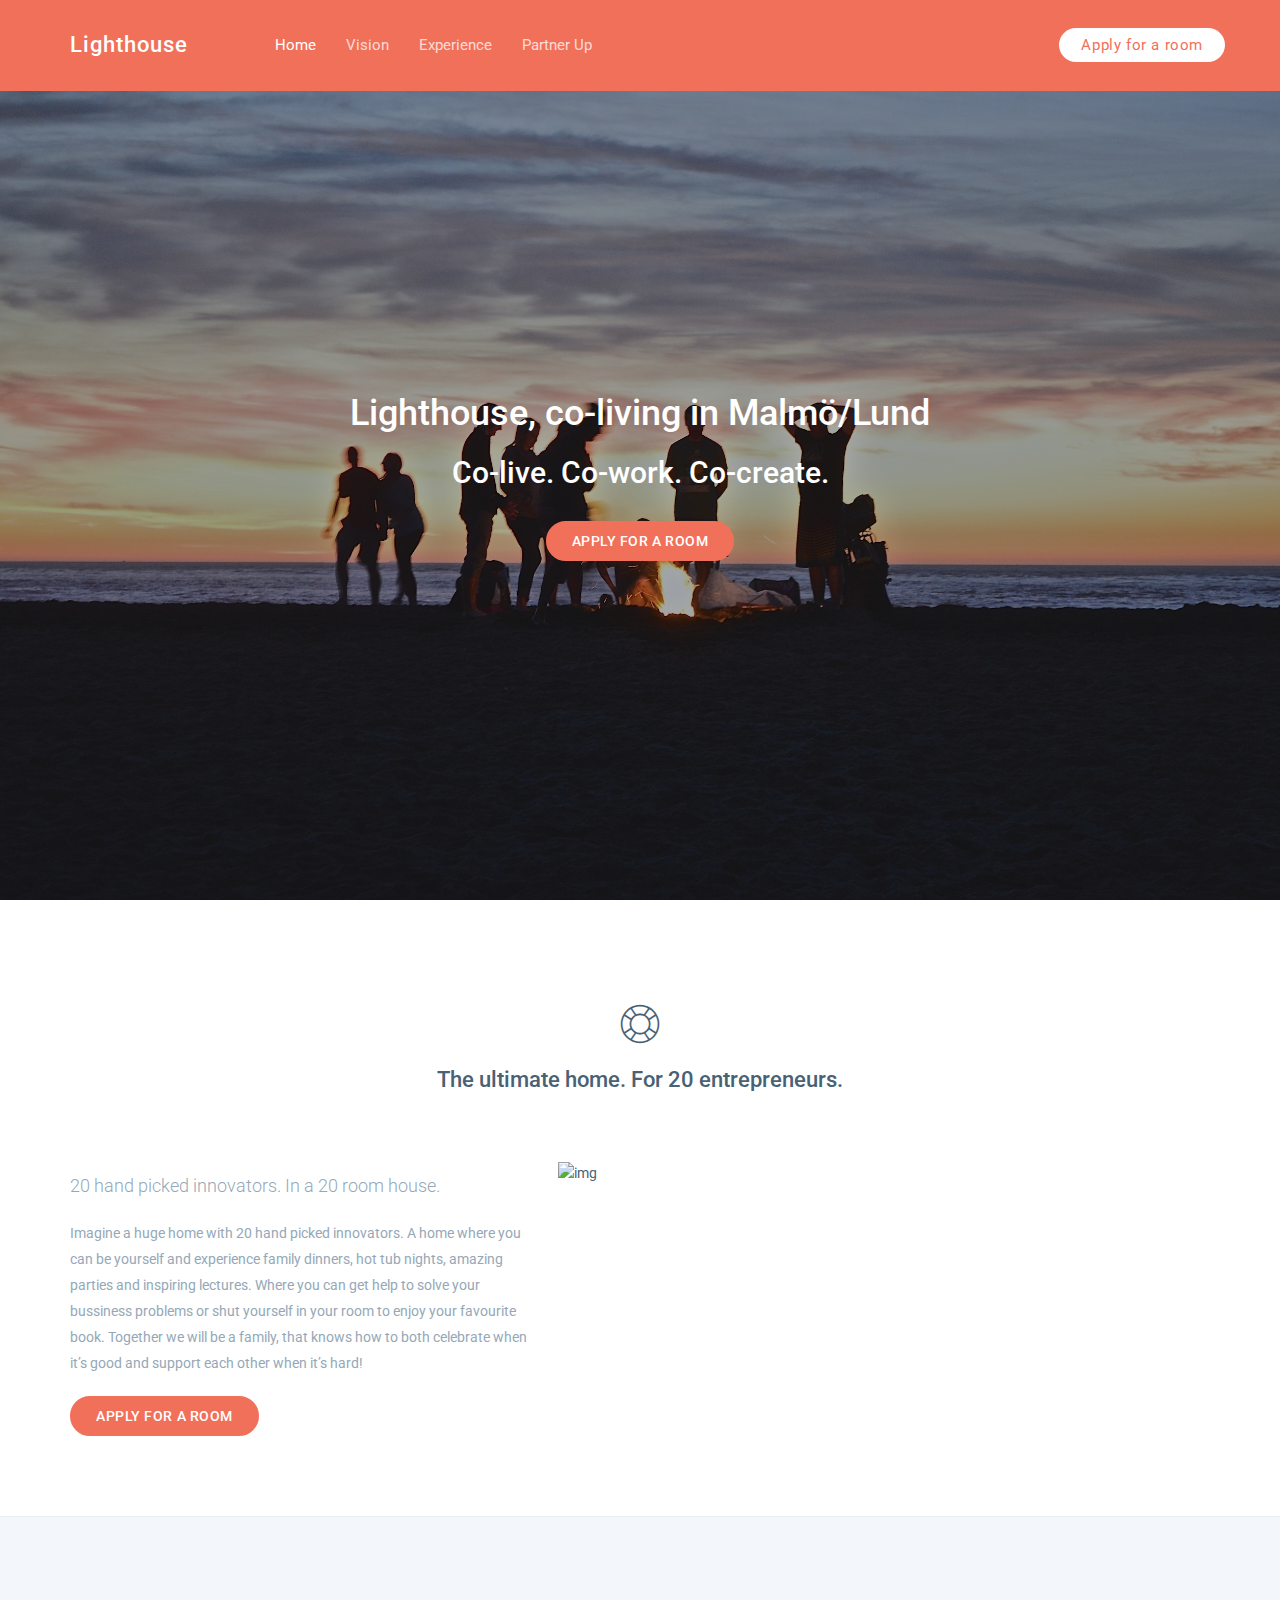
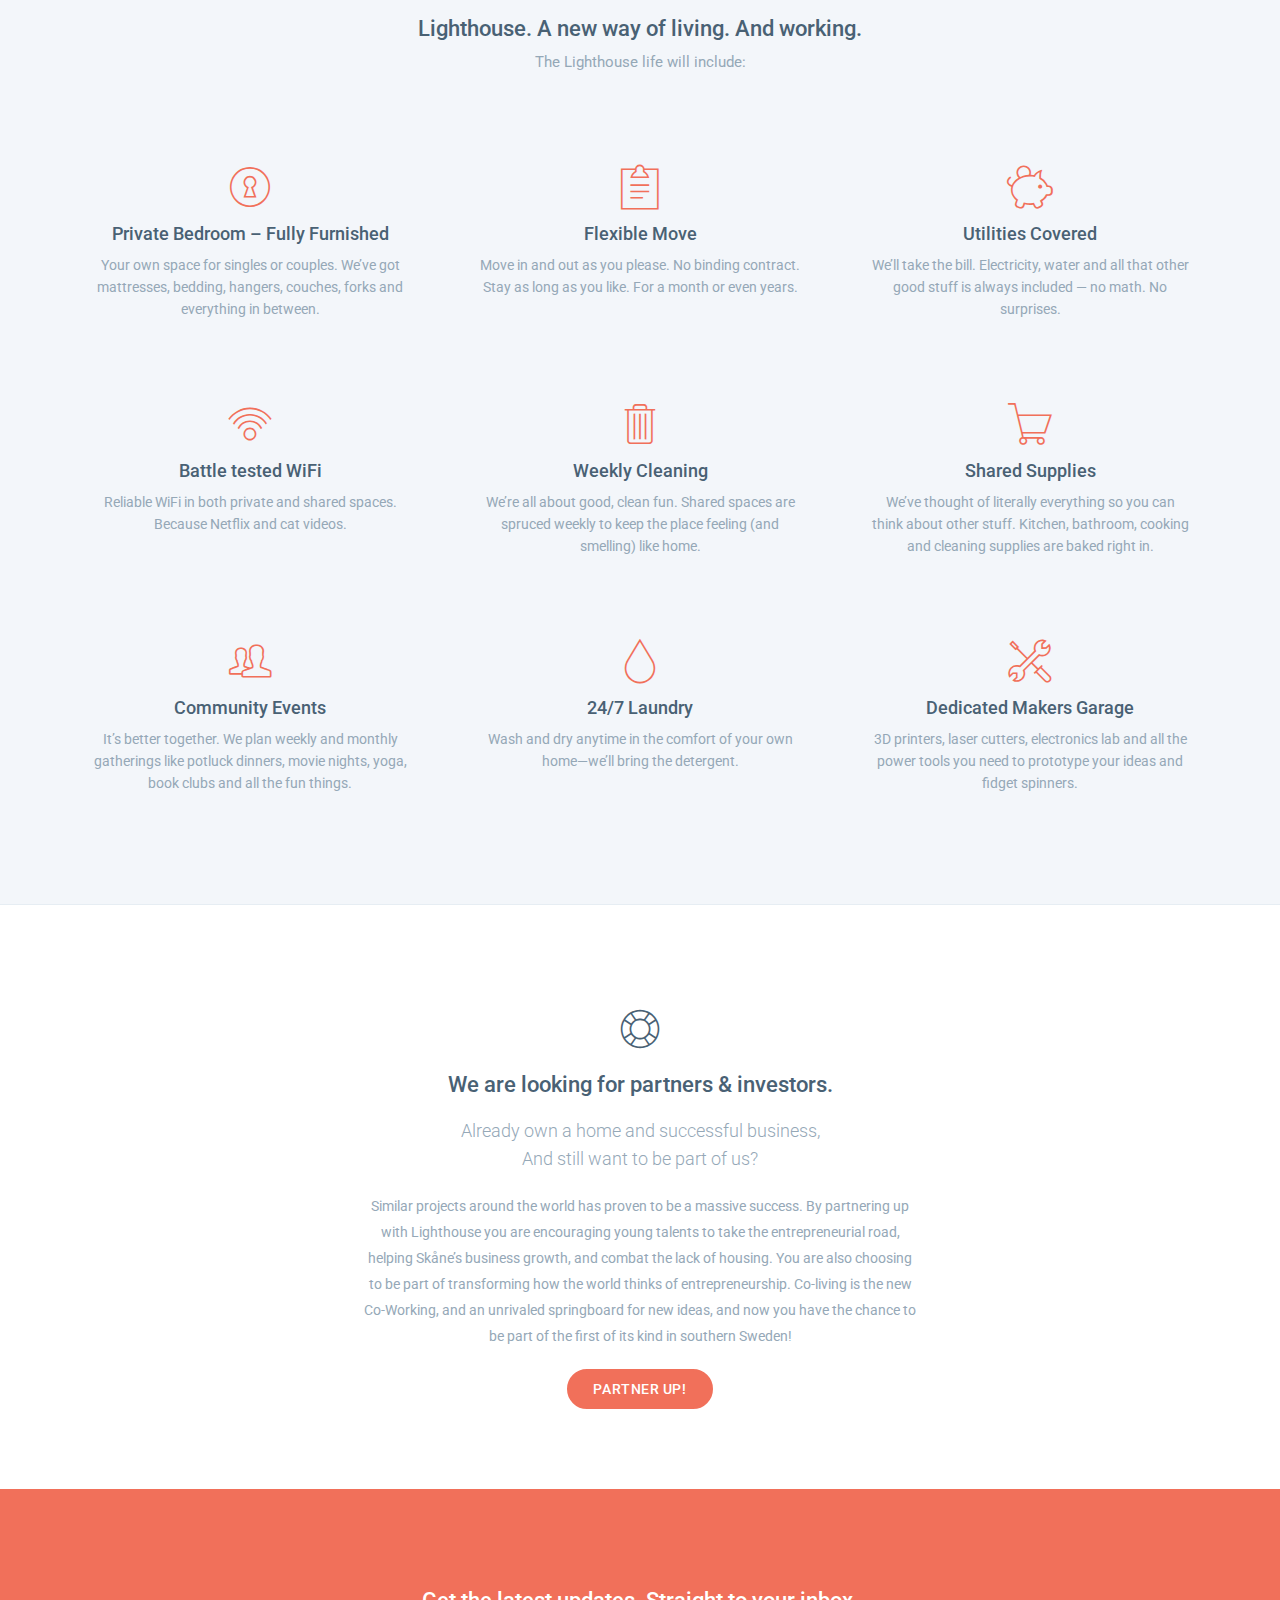
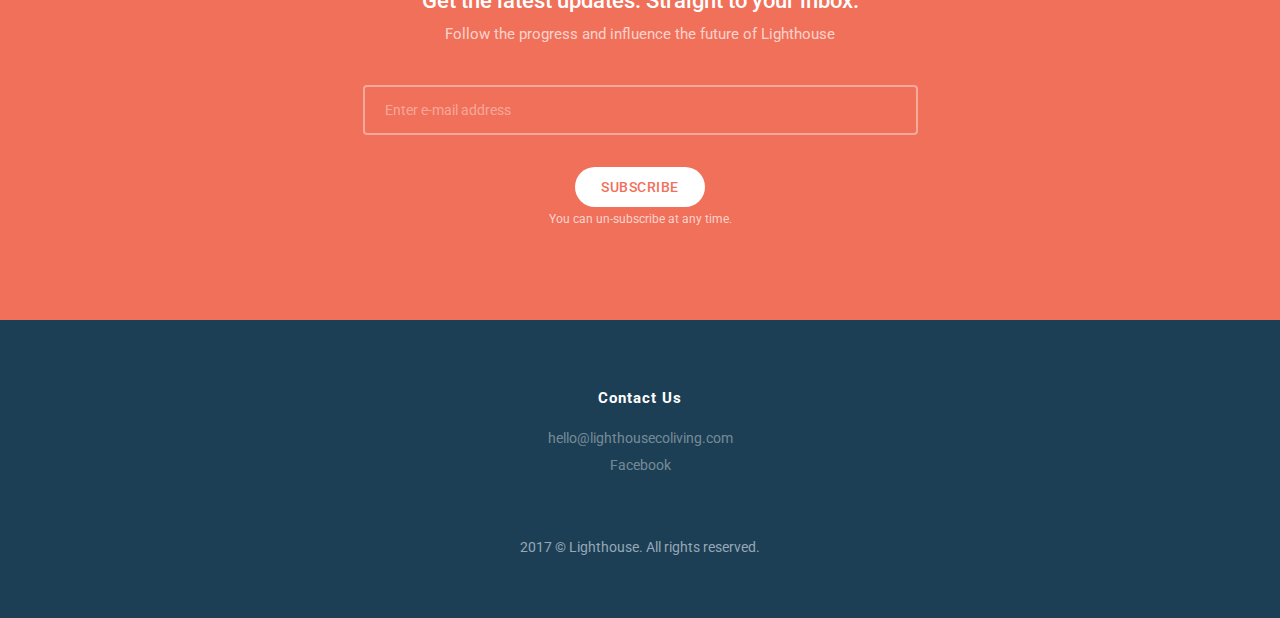
==== commit 94c455b6: "1.0" ====
--- a/index.html
+++ b/index.html
@@ -13,6 +13,18 @@
         <!-- Google Fonts -->
         <link href='https://fonts.googleapis.com/css?family=Pacifico' rel='stylesheet' type='text/css'>
         <link href='https://fonts.googleapis.com/css?family=Roboto:400,300,500,700' rel='stylesheet' type='text/css'>
+
+        <!-- Google Analytics -->
+        <script>
+          (function(i,s,o,g,r,a,m){i['GoogleAnalyticsObject']=r;i[r]=i[r]||function(){
+          (i[r].q=i[r].q||[]).push(arguments)},i[r].l=1*new Date();a=s.createElement(o),
+          m=s.getElementsByTagName(o)[0];a.async=1;a.src=g;m.parentNode.insertBefore(a,m)
+          })(window,document,'script','https://www.google-analytics.com/analytics.js','ga');
+
+          ga('create', 'UA-18703328-6', 'auto');
+          ga('send', 'pageview');
+
+        </script>
 
         <!-- Bootstrap core CSS -->
         <link href="css/bootstrap.min.css" rel="stylesheet">
@@ -91,16 +103,14 @@
                                 <li><a href="faq.html">FAQ</a></li>
                             </ul>
                         </li>
-                      END DROWDOWN  -->
+                        //-->
 
                     </ul>
 
                     <!-- Navbar right -->
                     <ul class="nav navbar-nav navbar-right">
                         <li>
-                          <a href="https://lighthousecoliving.typeform.com/to/xXuNn3" target="_blank">
-                            <button href="https://lighthousecoliving.typeform.com/to/xXuNn3" type="button" class="btn btn-white-fill navbar-btn-alt">Apply for a room</button>
-                          </a>
+                          <a href="https://lighthousecoliving.typeform.com/to/xXuNn3" target="_blank" type="submit" class="button btn btn-white-fill navbar-btn-alt">Apply for a room</a>
                         </li>
                     </ul>
 
@@ -142,7 +152,7 @@
                     <div class="col-sm-12">
                         <div class="text-center">
                             <div class="title-box-icon">
-                                <i class="pe-7s-home"></i>
+                                <i class="pe-7s-help2"></i>
                                 <h3 class="title">The ultimate home. For 20 entrepreneurs.</h3>
                             </div>
                         </div>
@@ -152,7 +162,7 @@
                 <div class="row">
                     <div class="col-sm-5">
                         <div class="feat-description">
-                            <h4 class="text-muted">For 20 hand picked innovators.</h4>
+                            <h4 class="text-muted">20 hand picked innovators. In a 20 room house.</h4>
                             <p class="text-muted">Imagine a huge home with 20 hand picked innovators. A home where you can be yourself and experience family dinners, hot tub nights, amazing parties and inspiring lectures. Where you can get help to solve your bussiness problems or shut yourself in your room to enjoy your favourite book. Together we will be a family, that knows how to both celebrate when it’s good and support each other when it’s hard!</p>
 
                             <a href="https://lighthousecoliving.typeform.com/to/xXuNn3" target="_blank" class="btn btn-custom">Apply for a room</a>
@@ -178,7 +188,7 @@
                 <div class="row">
                     <div class="col-sm-12 text-center">
                         <h3 class="title">Lighthouse. A new way of living. And working.</h3>
-                        <p class="text-muted sub-title">We want you to have a great experience which is why we provide:</p>
+                        <p class="text-muted sub-title">The Lighthouse life will include:</p>
                     </div>
                 </div> <!-- end row -->
 
@@ -186,7 +196,7 @@
                     <div class="col-sm-4">
                         <div class="features-box">
                             <i class="pe-7s-door-lock"></i>
-                            <h4>Private Bedroom, Fully Furnished</h4>
+                            <h4>Private Bedroom – Fully Furnished</h4>
                             <p class="text-muted">Your own space for singles or couples. We’ve got mattresses, bedding, hangers, couches, forks and everything in between.</p>
                         </div>
                     </div>
@@ -203,7 +213,7 @@
                         <div class="features-box">
                             <i class="pe-7s-piggy"></i>
                             <h4>Utilities Covered</h4>
-                            <p class="text-muted">We’ll take the bill. Electricity, water and all that other good stuff is always included—no math. No surprises.</p>
+                            <p class="text-muted">We’ll take the bill. Electricity, water and all that other good stuff is always included — no math. No surprises.</p>
                         </div>
                     </div>
 
@@ -214,7 +224,7 @@
                         <div class="features-box">
                             <i class="pe-7s-signal"></i>
                             <h4>Battle tested WiFi</h4>
-                            <p class="text-muted">Reliable WiFi in both private and communal spaces. Because Netflix and cat videos.</p>
+                            <p class="text-muted">Reliable WiFi in both private and shared spaces. Because Netflix and cat videos.</p>
                         </div>
                     </div>
 
@@ -275,8 +285,8 @@
                   <div class="col-sm-12">
                       <div class="text-center">
                           <div class="title-box-icon">
-                              <i class="pe-7s-home"></i>
-                              <h2 class="title">We are looking for partners.</h2>
+                              <i class="pe-7s-help2"></i>
+                              <h2 class="title">We are looking for partners & investors.</h2>
                           </div>
                       </div>
                   </div>
@@ -286,10 +296,10 @@
                 <div class="row">
                     <div class="col-md-6 col-md-offset-3">
                         <div class="feat-description text-center">
-                            <h4 class="text-muted">Already have a home full of cats – But still want to be part of us?</h4>
+                            <h4 class="text-muted">Already own a home and successful business, </br> And still want to be part of us?</h4>
                             <p class="text-muted">Similar projects around the world has proven to be a massive success. By partnering up with Lighthouse you are encouraging young talents to take the entrepreneurial road, helping Skåne’s business growth, and combat the lack of housing. You are also choosing to be part of transforming how the world thinks of entrepreneurship. Co-living is the new Co-Working, and an unrivaled springboard for new ideas, and now you have the chance to be part of the first of its kind in southern Sweden!</p>
 
-                            <a href="" class="btn btn-custom">Partner Up!</a>
+                            <a href="mailto:hello@lighthousecoliving.com?Subject=Lets%20partner%20up" class="btn btn-custom">Partner Up!</a>
                         </div>
                     </div>
                 </div><!-- end row -->
@@ -337,30 +347,18 @@
         <footer class="section bg-gray footer">
             <div class="container">
 
-<!-- FOOTER LINKS
-                <div class="row">
-                    <div class="col-md-6 text-center">
-                        <h5>Lighthouse</h5>
+
+                <div class="row">
+                    <div class="col-md-12 text-center">
+                        <h5>Contact Us</h5>
                         <ul class="list-unstyled">
-                            <li><a href="">Contact</a></li>
-                            <li><a href="">About Us</a></li>
-                            <li><a href="">FAQ</a></li>
-                            <li><a href="">Partner Up</a></li>
+                            <li><a href="mailto:hello@lighthousecoliving.com?Subject=Lets%20partner%20up">hello@lighthousecoliving.com</a></li>
+                            <li><a href="https://www.facebook.com/LightHouseColiving/" target="_blank">Facebook</a></li>
                         </ul>
                     </div>
 
-                    <div class="col-md-6 text-center">
-                        <h5>Social</h5>
-                        <ul class="list-unstyled">
-                            <li><a href="">Facebook</a></li>
-                            <li><a href="">Twitter</a></li>
-                            <li><a href="">Behance</a></li>
-                            <li><a href="">Dribbble</a></li>
-                        </ul>
-                    </div>
-
-                </div> "end row"
-END FOOTER LINKS -->
+                </div> <!-- end row -->
+
                 <div class="row">
                     <div class="col-sm-12">
                         <div class="footer-alt text-center">
--- a/css/colors/lighthouse.css
+++ b/css/colors/lighthouse.css
@@ -25,3 +25,7 @@
 .intro-form input:focus {
   border: 1px solid #F1705A;
 }
+
+.bg-gray {
+  background-color: #1D3F55 !important;
+}
